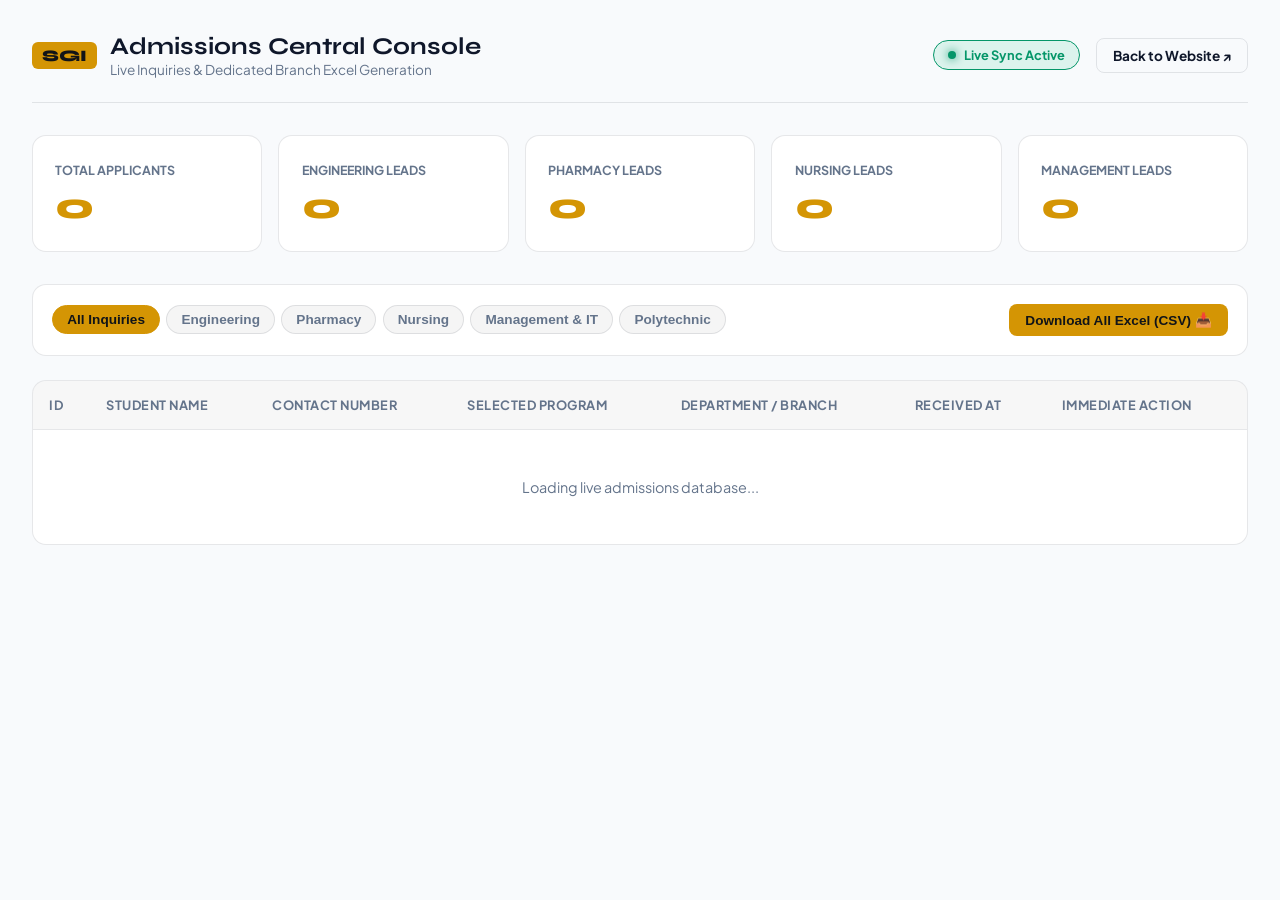
==== admin.html @ 6d279bf6 "Add files via upload" ====
<!DOCTYPE html>
<html lang="en">
<head>
  <meta charset="UTF-8">
  <meta name="viewport" content="width=device-width, initial-scale=1.0">
  <title>SGI Admin | Admissions & Branch Management CRM</title>
  <link rel="preconnect" href="https://fonts.googleapis.com">
  <link rel="preconnect" href="https://fonts.gstatic.com" crossorigin>
  <link href="https://fonts.googleapis.com/css2?family=Plus+Jakarta+Sans:wght@400;500;600;700;800&family=Syne:wght@700;800;900&display=swap" rel="stylesheet">
  <style>
    :root {
      --bg: #0a0c10;
      --card-bg: rgba(22, 27, 34, 0.85);
      --border: rgba(255, 255, 255, 0.1);
      --accent: #e5a910;
      --text: #f0f6fc;
      --text-muted: #8b949e;
      --green: #10b981;
    }
    @media (prefers-color-scheme: light) {
      :root {
        --bg: #f8fafc;
        --card-bg: rgba(255, 255, 255, 0.95);
        --border: rgba(15, 23, 42, 0.1);
        --accent: #d49504;
        --text: #0f172a;
        --text-muted: #64748b;
        --green: #059669;
      }
    }
    * { box-sizing: border-box; margin: 0; padding: 0; }
    body { background: var(--bg); color: var(--text); font-family: 'Plus Jakarta Sans', sans-serif; padding: 2rem; min-height: 100vh; }
    .admin-header { max-width: 1400px; margin: 0 auto 2rem; display: flex; justify-content: space-between; align-items: center; flex-wrap: wrap; gap: 1rem; border-bottom: 1px solid var(--border); padding-bottom: 1.5rem; }
    .admin-brand { display: flex; align-items: center; gap: 0.8rem; }
    .badge-sgi { background: var(--accent); color: #111418; font-weight: 800; padding: 4px 10px; border-radius: 6px; font-family: 'Syne', sans-serif; }
    .admin-title h1 { font-family: 'Syne', sans-serif; font-size: 1.5rem; }
    .admin-title p { font-size: 0.85rem; color: var(--text-muted); }
    .live-indicator { display: inline-flex; align-items: center; gap: 0.5rem; background: rgba(16, 185, 129, 0.12); border: 1px solid var(--green); color: var(--green); padding: 6px 14px; border-radius: 30px; font-size: 0.8rem; font-weight: 700; }
    .pulse { width: 8px; height: 8px; background: var(--green); border-radius: 50%; box-shadow: 0 0 10px var(--green); animation: pulseAnim 1.5s infinite; }
    @keyframes pulseAnim { 0%, 100% { opacity: 1; transform: scale(1); } 50% { opacity: 0.4; transform: scale(1.3); } }
    .stats-grid { max-width: 1400px; margin: 0 auto 2rem; display: grid; grid-template-columns: repeat(auto-fit, minmax(220px, 1fr)); gap: 1rem; }
    .stat-card { background: var(--card-bg); border: 1px solid var(--border); border-radius: 14px; padding: 1.4rem; transition: transform 0.2s ease; }
    .stat-card:hover { transform: translateY(-3px); }
    .stat-label { font-size: 0.78rem; text-transform: uppercase; font-weight: 700; color: var(--text-muted); }
    .stat-num { font-size: 2.3rem; font-family: 'Syne', sans-serif; font-weight: 900; color: var(--accent); margin-top: 0.3rem; }
    .control-panel { max-width: 1400px; margin: 0 auto 1.5rem; display: flex; justify-content: space-between; align-items: center; flex-wrap: wrap; gap: 1rem; background: var(--card-bg); border: 1px solid var(--border); padding: 1.2rem; border-radius: 14px; }
    .branch-tabs { display: flex; gap: 0.4rem; flex-wrap: wrap; }
    .tab-btn { background: rgba(125,125,125,0.08); border: 1px solid var(--border); color: var(--text-muted); padding: 6px 14px; border-radius: 20px; font-size: 0.85rem; font-weight: 600; cursor: pointer; transition: all 0.2s; }
    .tab-btn.active, .tab-btn:hover { background: var(--accent); color: #111418; border-color: var(--accent); }
    .btn-download { background: var(--accent); color: #111418; font-weight: 700; padding: 8px 16px; border-radius: 8px; text-decoration: none; font-size: 0.85rem; display: inline-flex; align-items: center; gap: 0.4rem; border: none; cursor: pointer; }
    .btn-download:hover { opacity: 0.9; }
    .table-container { max-width: 1400px; margin: 0 auto; background: var(--card-bg); border: 1px solid var(--border); border-radius: 14px; overflow-x: auto; }
    table { width: 100%; border-collapse: collapse; text-align: left; }
    th { padding: 1rem; background: rgba(125,125,125,0.06); font-size: 0.8rem; text-transform: uppercase; letter-spacing: 0.5px; color: var(--text-muted); border-bottom: 1px solid var(--border); }
    td { padding: 1rem; border-bottom: 1px solid var(--border); font-size: 0.9rem; }
    tr:last-child td { border-bottom: none; }
    tr:hover { background: rgba(125,125,125,0.03); }
    .branch-pill { display: inline-block; padding: 4px 10px; border-radius: 20px; font-size: 0.75rem; font-weight: 700; background: rgba(229,169,16,0.12); color: var(--accent); border: 1px solid var(--accent); }
    .action-links { display: flex; gap: 0.5rem; }
    .btn-act { padding: 5px 10px; border-radius: 6px; font-size: 0.75rem; font-weight: 700; text-decoration: none; display: inline-flex; align-items: center; gap: 3px; }
    .btn-wa { background: #25d366; color: #fff; }
    .btn-call { background: rgba(125,125,125,0.1); border: 1px solid var(--border); color: var(--text); }
    .empty-state { text-align: center; padding: 3rem; color: var(--text-muted); }
  </style>
</head>
<body>
  <header class="admin-header">
    <div class="admin-brand">
      <span class="badge-sgi">SGI</span>
      <div class="admin-title">
        <h1>Admissions Central Console</h1>
        <p>Live Inquiries & Dedicated Branch Excel Generation</p>
      </div>
    </div>
    <div style="display:flex; align-items:center; gap:1rem;">
      <div class="live-indicator">
        <span class="pulse"></span>
        <span>Live Sync Active</span>
      </div>
      <a href="/" class="btn-download" style="background:transparent; border:1px solid var(--border); color:var(--text);">
        Back to Website ↗
      </a>
    </div>
  </header>

  <section class="stats-grid">
    <div class="stat-card">
      <span class="stat-label">Total Applicants</span>
      <div class="stat-num" id="statTotal">0</div>
    </div>
    <div class="stat-card">
      <span class="stat-label">Engineering Leads</span>
      <div class="stat-num" id="statEngg">0</div>
    </div>
    <div class="stat-card">
      <span class="stat-label">Pharmacy Leads</span>
      <div class="stat-num" id="statPharma">0</div>
    </div>
    <div class="stat-card">
      <span class="stat-label">Nursing Leads</span>
      <div class="stat-num" id="statNursing">0</div>
    </div>
    <div class="stat-card">
      <span class="stat-label">Management Leads</span>
      <div class="stat-num" id="statMgmt">0</div>
    </div>
  </section>

  <section class="control-panel">
    <div class="branch-tabs">
      <button class="tab-btn active" onclick="setBranchFilter('all', this)">All Inquiries</button>
      <button class="tab-btn" onclick="setBranchFilter('Engineering', this)">Engineering</button>
      <button class="tab-btn" onclick="setBranchFilter('Pharmacy', this)">Pharmacy</button>
      <button class="tab-btn" onclick="setBranchFilter('Nursing', this)">Nursing</button>
      <button class="tab-btn" onclick="setBranchFilter('Management', this)">Management & IT</button>
      <button class="tab-btn" onclick="setBranchFilter('Polytechnic', this)">Polytechnic</button>
    </div>
    <div style="display:flex; align-items:center; gap:0.6rem;">
      <button class="btn-download" id="exportBtn" onclick="downloadBranchExcel()">
        Download All Excel (CSV) 📥
      </button>
    </div>
  </section>

  <main class="table-container">
    <table>
      <thead>
        <tr>
          <th>ID</th>
          <th>Student Name</th>
          <th>Contact Number</th>
          <th>Selected Program</th>
          <th>Department / Branch</th>
          <th>Received At</th>
          <th>Immediate Action</th>
        </tr>
      </thead>
      <tbody id="leadsTableBody">
        <tr><td colspan="7" class="empty-state">Loading live admissions database...</td></tr>
      </tbody>
    </table>
  </main>

  <script>
    let activeBranch = 'all';

    function setBranchFilter(branch, btnElem) {
      activeBranch = branch;
      document.querySelectorAll('.tab-btn').forEach(b => b.classList.remove('active'));
      if (btnElem) btnElem.classList.add('active');
      document.getElementById('exportBtn').textContent = `Download ${branch === 'all' ? 'All' : branch} Excel 📥`;
      loadLeads();
    }

    function downloadBranchExcel() {
      window.location.href = `/api/export-leads?branch=${encodeURIComponent(activeBranch)}`;
    }

    async function loadLeads() {
      try {
        const url = activeBranch === 'all' ? '/api/leads' : `/api/leads?branch=${encodeURIComponent(activeBranch)}`;
        const res = await fetch(url);
        const data = await res.json();
        const tbody = document.getElementById('leadsTableBody');

        if (!data.leads || data.leads.length === 0) {
          tbody.innerHTML = `<tr><td colspan="7" class="empty-state">No inquiries recorded for ${activeBranch === 'all' ? 'any branch' : activeBranch} yet.</td></tr>`;
          return;
        }

        tbody.innerHTML = data.leads.map(lead => {
          const cleanPhone = lead.phone.replace(/[^0-9]/g, '');
          const waPhone = cleanPhone.length === 10 ? `91${cleanPhone}` : cleanPhone;
          const waMsg = encodeURIComponent(`Hello ${lead.name}, thank you for inquiring about admission in ${lead.program} at Sukhjinder Group of Institutes (SGI), Gurdaspur.`);
          return `
            <tr>
              <td>#${lead.id}</td>
              <td style="font-weight:700;">${lead.name}</td>
              <td>${lead.phone}</td>
              <td>${lead.program}</td>
              <td><span class="branch-pill">${lead.branch}</span></td>
              <td style="color:var(--text-muted); font-size:0.82rem;">${lead.timestamp}</td>
              <td>
                <div class="action-links">
                  <a href="https://wa.me/${waPhone}?text=${waMsg}" target="_blank" class="btn-act btn-wa">WhatsApp 💬</a>
                  <a href="tel:${cleanPhone}" class="btn-act btn-call">Call 📞</a>
                </div>
              </td>
            </tr>
          `;
        }).join('');
      } catch (err) {
        console.error("Sync error:", err);
      }
    }

    async function loadStats() {
      try {
        const res = await fetch('/api/admin/stats');
        const data = await res.json();
        document.getElementById('statTotal').textContent = data.total;
        document.getElementById('statEngg').textContent = data.engineering;
        document.getElementById('statPharma').textContent = data.pharmacy;
        document.getElementById('statNursing').textContent = data.nursing;
        document.getElementById('statMgmt').textContent = data.management;
      } catch (err) {
        console.error("Stats error:", err);
      }
    }

    loadStats();
    loadLeads();
    setInterval(() => { loadStats(); loadLeads(); }, 4000);
  </script>
</body>
</html>
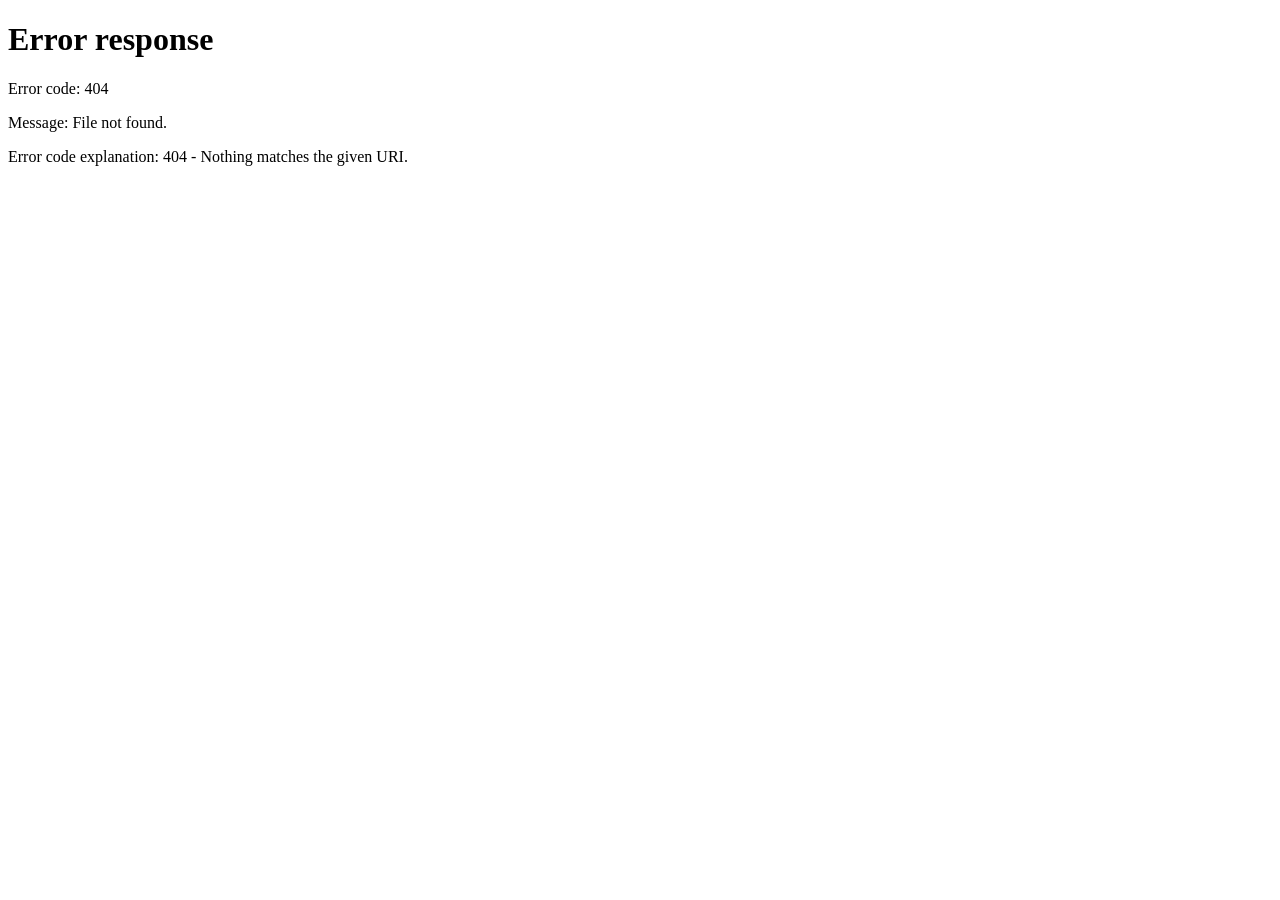
==== commit 26e85d4b: "Add files via upload" ====
--- a/admin.html
+++ b/admin.html
@@ -3,150 +3,1554 @@
 <head>
   <meta charset="UTF-8">
   <meta name="viewport" content="width=device-width, initial-scale=1.0">
-  <title>SGI Admin | Admissions & Branch Management CRM</title>
+  <title>SGI Admissions CRM | Multi-User Staff &amp; Content Console</title>
   <link rel="preconnect" href="https://fonts.googleapis.com">
   <link rel="preconnect" href="https://fonts.gstatic.com" crossorigin>
   <link href="https://fonts.googleapis.com/css2?family=Plus+Jakarta+Sans:wght@400;500;600;700;800&family=Syne:wght@700;800;900&display=swap" rel="stylesheet">
+
   <style>
     :root {
-      --bg: #0a0c10;
-      --card-bg: rgba(22, 27, 34, 0.85);
-      --border: rgba(255, 255, 255, 0.1);
-      --accent: #e5a910;
-      --text: #f0f6fc;
-      --text-muted: #8b949e;
+      --bg: #0B2545;
+      --card-bg: rgba(19, 49, 92, 0.88);
+      --border: rgba(255, 255, 255, 0.14);
+      --accent: #F4B400;
+      --accent-bright: #FFC107;
+      --text: #FFFFFF;
+      --text-muted: #CBD5E1;
       --green: #10b981;
-    }
-    @media (prefers-color-scheme: light) {
-      :root {
-        --bg: #f8fafc;
-        --card-bg: rgba(255, 255, 255, 0.95);
-        --border: rgba(15, 23, 42, 0.1);
-        --accent: #d49504;
-        --text: #0f172a;
-        --text-muted: #64748b;
-        --green: #059669;
-      }
+      --logout-red: #ff4d4f;
+      --blue: #38bdf8;
     }
     * { box-sizing: border-box; margin: 0; padding: 0; }
-    body { background: var(--bg); color: var(--text); font-family: 'Plus Jakarta Sans', sans-serif; padding: 2rem; min-height: 100vh; }
-    .admin-header { max-width: 1400px; margin: 0 auto 2rem; display: flex; justify-content: space-between; align-items: center; flex-wrap: wrap; gap: 1rem; border-bottom: 1px solid var(--border); padding-bottom: 1.5rem; }
+    body {
+      background: radial-gradient(circle at top right, #13315C 0%, #0B2545 60%, #071930 100%);
+      background-color: var(--bg);
+      color: var(--text);
+      font-family: 'Plus Jakarta Sans', sans-serif;
+      padding: 1.8rem 2rem 3rem;
+      min-height: 100vh;
+    }
+
+    /* Header */
+    .admin-header {
+      max-width: 1440px;
+      margin: 0 auto 1.4rem;
+      display: flex;
+      justify-content: space-between;
+      align-items: center;
+      flex-wrap: wrap;
+      gap: 1.2rem;
+      border-bottom: 2px solid var(--border);
+      padding-bottom: 1.3rem;
+    }
     .admin-brand { display: flex; align-items: center; gap: 0.8rem; }
-    .badge-sgi { background: var(--accent); color: #111418; font-weight: 800; padding: 4px 10px; border-radius: 6px; font-family: 'Syne', sans-serif; }
-    .admin-title h1 { font-family: 'Syne', sans-serif; font-size: 1.5rem; }
+    .badge-sgi {
+      background: var(--accent);
+      color: #0B2545;
+      font-weight: 900;
+      padding: 6px 13px;
+      border-radius: 6px;
+      font-family: 'Syne', sans-serif;
+      font-size: 1.1rem;
+    }
+    .admin-title h1 { font-family: 'Syne', sans-serif; font-size: 1.45rem; line-height: 1.2; }
     .admin-title p { font-size: 0.85rem; color: var(--text-muted); }
-    .live-indicator { display: inline-flex; align-items: center; gap: 0.5rem; background: rgba(16, 185, 129, 0.12); border: 1px solid var(--green); color: var(--green); padding: 6px 14px; border-radius: 30px; font-size: 0.8rem; font-weight: 700; }
-    .pulse { width: 8px; height: 8px; background: var(--green); border-radius: 50%; box-shadow: 0 0 10px var(--green); animation: pulseAnim 1.5s infinite; }
+
+    .header-right-zone {
+      display: flex;
+      align-items: center;
+      gap: 1rem;
+      flex-wrap: wrap;
+    }
+    .live-indicator {
+      display: inline-flex;
+      align-items: center;
+      gap: 0.5rem;
+      background: rgba(16, 185, 129, 0.14);
+      border: 1px solid var(--green);
+      color: #34d399;
+      padding: 7px 14px;
+      border-radius: 30px;
+      font-size: 0.8rem;
+      font-weight: 700;
+    }
+    .pulse {
+      width: 8px; height: 8px;
+      background: var(--green);
+      border-radius: 50%;
+      box-shadow: 0 0 10px var(--green);
+      animation: pulseAnim 1.5s infinite;
+    }
     @keyframes pulseAnim { 0%, 100% { opacity: 1; transform: scale(1); } 50% { opacity: 0.4; transform: scale(1.3); } }
-    .stats-grid { max-width: 1400px; margin: 0 auto 2rem; display: grid; grid-template-columns: repeat(auto-fit, minmax(220px, 1fr)); gap: 1rem; }
-    .stat-card { background: var(--card-bg); border: 1px solid var(--border); border-radius: 14px; padding: 1.4rem; transition: transform 0.2s ease; }
-    .stat-card:hover { transform: translateY(-3px); }
+
+    .admin-profile-section {
+      display: flex;
+      align-items: center;
+      gap: 0.75rem;
+      background: var(--card-bg);
+      border: 1px solid var(--border);
+      padding: 6px 12px 6px 6px;
+      border-radius: 50px;
+    }
+    .profile-avatar-btn {
+      position: relative;
+      background: none;
+      border: none;
+      padding: 0;
+      cursor: pointer;
+      border-radius: 50%;
+      display: inline-flex;
+      align-items: center;
+      justify-content: center;
+      flex-shrink: 0;
+    }
+    .profile-avatar-wrap {
+      width: 42px; height: 42px;
+      border-radius: 50%;
+      background: linear-gradient(135deg, var(--accent), var(--accent-bright));
+      color: #0B2545;
+      display: flex;
+      align-items: center;
+      justify-content: center;
+      font-weight: 800;
+      font-family: 'Syne', sans-serif;
+      flex-shrink: 0;
+      overflow: hidden;
+      border: 2px solid rgba(244, 180, 0, 0.75);
+    }
+    .profile-avatar-wrap img,
+    .staff-avatar-thumb img,
+    .my-profile-avatar-lg img {
+      width: 100%;
+      height: 100%;
+      object-fit: cover;
+      display: block;
+    }
+    .avatar-cam-badge {
+      position: absolute;
+      bottom: -2px;
+      right: -2px;
+      width: 18px;
+      height: 18px;
+      border-radius: 50%;
+      background: #0B2545;
+      border: 1.5px solid var(--accent);
+      color: var(--accent-bright);
+      font-size: 0.58rem;
+      display: flex;
+      align-items: center;
+      justify-content: center;
+    }
+    .profile-info { display: flex; flex-direction: column; cursor: pointer; }
+    .profile-name { font-size: 0.86rem; font-weight: 800; color: var(--text); }
+    .profile-role-dept { font-size: 0.72rem; color: var(--accent-bright); font-weight: 700; }
+
+    .btn-profile-logout {
+      background: #dc2626 !important;
+      color: #ffffff !important;
+      font-weight: 800 !important;
+      padding: 7px 15px !important;
+      border-radius: 30px !important;
+      font-size: 0.8rem !important;
+      border: 1px solid #b91c1c !important;
+      cursor: pointer !important;
+      display: inline-flex !important;
+      align-items: center !important;
+      gap: 0.3rem !important;
+      white-space: nowrap;
+    }
+    .btn-profile-logout:hover { background: #b91c1c !important; }
+
+    /* Workspace Navigation Switcher */
+    .workspace-nav {
+      max-width: 1440px;
+      margin: 0 auto 1.8rem;
+      display: flex;
+      justify-content: space-between;
+      align-items: center;
+      flex-wrap: wrap;
+      gap: 1rem;
+    }
+    .workspace-tabs {
+      display: flex;
+      gap: 0.6rem;
+      flex-wrap: wrap;
+    }
+    .ws-tab {
+      background: var(--card-bg);
+      border: 1px solid var(--border);
+      color: var(--text-muted);
+      padding: 0.75rem 1.3rem;
+      border-radius: 12px;
+      font-family: inherit;
+      font-size: 0.9rem;
+      font-weight: 700;
+      cursor: pointer;
+      display: inline-flex;
+      align-items: center;
+      gap: 0.45rem;
+      transition: all 0.2s ease;
+    }
+    .ws-tab:hover {
+      color: #FFFFFF;
+      border-color: var(--accent);
+    }
+    .ws-tab.active {
+      background: linear-gradient(135deg, var(--accent), var(--accent-bright));
+      color: #0B2545;
+      border-color: var(--accent);
+      font-weight: 800;
+      box-shadow: 0 4px 16px rgba(244, 180, 0, 0.28);
+    }
+
+    .workspace-panel { display: none; }
+    .workspace-panel.active { display: block; animation: fadeSlide 0.25s ease; }
+    @keyframes fadeSlide { from { opacity: 0; transform: translateY(6px); } to { opacity: 1; transform: translateY(0); } }
+
+    /* Stats Grid */
+    .stats-grid {
+      max-width: 1440px;
+      margin: 0 auto 2rem;
+      display: grid;
+      grid-template-columns: repeat(auto-fit, minmax(220px, 1fr));
+      gap: 1rem;
+    }
+    .stat-card {
+      background: var(--card-bg);
+      border: 1px solid var(--border);
+      border-radius: 14px;
+      padding: 1.4rem;
+      transition: transform 0.2s, border-color 0.2s;
+    }
+    .stat-card:hover { transform: translateY(-3px); border-color: var(--accent); }
     .stat-label { font-size: 0.78rem; text-transform: uppercase; font-weight: 700; color: var(--text-muted); }
-    .stat-num { font-size: 2.3rem; font-family: 'Syne', sans-serif; font-weight: 900; color: var(--accent); margin-top: 0.3rem; }
-    .control-panel { max-width: 1400px; margin: 0 auto 1.5rem; display: flex; justify-content: space-between; align-items: center; flex-wrap: wrap; gap: 1rem; background: var(--card-bg); border: 1px solid var(--border); padding: 1.2rem; border-radius: 14px; }
+    .stat-num { font-size: 2.3rem; font-family: 'Syne', sans-serif; font-weight: 900; color: var(--accent-bright); margin-top: 0.3rem; }
+
+    /* Control Panel */
+    .control-panel {
+      max-width: 1440px;
+      margin: 0 auto 1.5rem;
+      display: flex;
+      justify-content: space-between;
+      align-items: center;
+      flex-wrap: wrap;
+      gap: 1rem;
+      background: var(--card-bg);
+      border: 1px solid var(--border);
+      padding: 1.2rem;
+      border-radius: 14px;
+    }
     .branch-tabs { display: flex; gap: 0.4rem; flex-wrap: wrap; }
-    .tab-btn { background: rgba(125,125,125,0.08); border: 1px solid var(--border); color: var(--text-muted); padding: 6px 14px; border-radius: 20px; font-size: 0.85rem; font-weight: 600; cursor: pointer; transition: all 0.2s; }
-    .tab-btn.active, .tab-btn:hover { background: var(--accent); color: #111418; border-color: var(--accent); }
-    .btn-download { background: var(--accent); color: #111418; font-weight: 700; padding: 8px 16px; border-radius: 8px; text-decoration: none; font-size: 0.85rem; display: inline-flex; align-items: center; gap: 0.4rem; border: none; cursor: pointer; }
-    .btn-download:hover { opacity: 0.9; }
-    .table-container { max-width: 1400px; margin: 0 auto; background: var(--card-bg); border: 1px solid var(--border); border-radius: 14px; overflow-x: auto; }
+    .tab-btn {
+      background: rgba(11, 37, 69, 0.7);
+      border: 1px solid var(--border);
+      color: var(--text-muted);
+      padding: 6px 14px;
+      border-radius: 20px;
+      font-size: 0.85rem;
+      font-weight: 600;
+      cursor: pointer;
+      transition: all 0.2s;
+    }
+    .tab-btn.active, .tab-btn:hover { background: var(--accent); color: #0B2545; border-color: var(--accent); font-weight: 800; }
+
+    .action-group-right { display: flex; align-items: center; gap: 0.8rem; flex-wrap: wrap; }
+    .btn-action {
+      font-weight: 700;
+      padding: 9px 16px;
+      border-radius: 8px;
+      font-size: 0.85rem;
+      display: inline-flex;
+      align-items: center;
+      gap: 0.4rem;
+      border: none;
+      cursor: pointer;
+      text-decoration: none;
+      font-family: inherit;
+    }
+    .btn-action:disabled {
+      opacity: 0.65;
+      cursor: not-allowed;
+    }
+    .btn-accent { background: linear-gradient(135deg, var(--accent), var(--accent-bright)); color: #0B2545; font-weight: 800; }
+    .btn-manage-staff { background: rgba(56, 189, 248, 0.16); border: 1px solid var(--blue); color: var(--blue); }
+    .btn-outline { background: rgba(255, 255, 255, 0.06); border: 1px solid var(--border); color: var(--text); }
+    .btn-outline:hover { border-color: var(--accent); }
+    .btn-danger-sm { background: rgba(255, 77, 79, 0.14); border: 1px solid rgba(255, 77, 79, 0.4); color: #ff7875; }
+    .btn-danger-sm:hover { background: rgba(255, 77, 79, 0.26); }
+    .btn-success-sm { background: rgba(16, 185, 129, 0.16); border: 1px solid rgba(16, 185, 129, 0.45); color: #34d399; }
+    .btn-success-sm:hover { background: rgba(16, 185, 129, 0.28); }
+    .btn-warn-sm { background: rgba(244, 180, 0, 0.14); border: 1px solid rgba(244, 180, 0, 0.45); color: #ffc107; }
+    .btn-warn-sm:hover { background: rgba(244, 180, 0, 0.26); }
+    .btn-photo-sm { background: rgba(56, 189, 248, 0.16); border: 1px solid rgba(56, 189, 248, 0.45); color: #38bdf8; }
+    .btn-photo-sm:hover { background: rgba(56, 189, 248, 0.28); }
+
+    /* Table */
+    .table-container {
+      max-width: 1440px;
+      margin: 0 auto;
+      background: var(--card-bg);
+      border: 1px solid var(--border);
+      border-radius: 14px;
+      overflow-x: auto;
+    }
     table { width: 100%; border-collapse: collapse; text-align: left; }
-    th { padding: 1rem; background: rgba(125,125,125,0.06); font-size: 0.8rem; text-transform: uppercase; letter-spacing: 0.5px; color: var(--text-muted); border-bottom: 1px solid var(--border); }
-    td { padding: 1rem; border-bottom: 1px solid var(--border); font-size: 0.9rem; }
+    th {
+      padding: 1rem;
+      background: rgba(11, 37, 69, 0.85);
+      font-size: 0.78rem;
+      text-transform: uppercase;
+      letter-spacing: 0.5px;
+      color: var(--accent-bright);
+      border-bottom: 1px solid var(--border);
+    }
+    td { padding: 0.95rem 1rem; border-bottom: 1px solid var(--border); font-size: 0.88rem; vertical-align: middle; }
     tr:last-child td { border-bottom: none; }
-    tr:hover { background: rgba(125,125,125,0.03); }
-    .branch-pill { display: inline-block; padding: 4px 10px; border-radius: 20px; font-size: 0.75rem; font-weight: 700; background: rgba(229,169,16,0.12); color: var(--accent); border: 1px solid var(--accent); }
-    .action-links { display: flex; gap: 0.5rem; }
-    .btn-act { padding: 5px 10px; border-radius: 6px; font-size: 0.75rem; font-weight: 700; text-decoration: none; display: inline-flex; align-items: center; gap: 3px; }
+    tr:hover { background: rgba(255, 255, 255, 0.04); }
+
+    .branch-pill {
+      display: inline-block;
+      padding: 3px 9px;
+      border-radius: 20px;
+      font-size: 0.72rem;
+      font-weight: 700;
+      background: rgba(244, 180, 0, 0.14);
+      color: var(--accent-bright);
+      border: 1px solid var(--accent);
+    }
+    .pdf-link-pill {
+      display: inline-flex;
+      align-items: center;
+      gap: 0.35rem;
+      padding: 4px 10px;
+      border-radius: 6px;
+      font-size: 0.75rem;
+      font-weight: 700;
+      background: rgba(56, 189, 248, 0.14);
+      color: var(--blue);
+      border: 1px solid rgba(56, 189, 248, 0.38);
+      text-decoration: none;
+      margin-top: 0.35rem;
+    }
+    .pdf-link-pill:hover { background: rgba(56, 189, 248, 0.25); }
+    .status-pill-active {
+      display: inline-block;
+      padding: 3px 10px;
+      border-radius: 20px;
+      font-size: 0.72rem;
+      font-weight: 800;
+      background: rgba(16, 185, 129, 0.16);
+      color: #34d399;
+      border: 1px solid rgba(16, 185, 129, 0.4);
+    }
+    .status-pill-archived {
+      display: inline-block;
+      padding: 3px 10px;
+      border-radius: 20px;
+      font-size: 0.72rem;
+      font-weight: 800;
+      background: rgba(148, 163, 184, 0.16);
+      color: #cbd5e1;
+      border: 1px solid rgba(148, 163, 184, 0.4);
+    }
+
+    .status-select {
+      background: rgba(11, 37, 69, 0.85);
+      border: 1px solid var(--border);
+      color: var(--text);
+      font-weight: 700;
+      font-size: 0.8rem;
+      padding: 5px 8px;
+      border-radius: 6px;
+      outline: none;
+      cursor: pointer;
+    }
+    .status-select option { background: #0B2545; color: #fff; }
+
+    .btn-act {
+      padding: 5px 10px;
+      border-radius: 6px;
+      font-size: 0.75rem;
+      font-weight: 700;
+      text-decoration: none;
+      display: inline-flex;
+      align-items: center;
+      gap: 3px;
+      border: none;
+      cursor: pointer;
+      font-family: inherit;
+    }
     .btn-wa { background: #25d366; color: #fff; }
-    .btn-call { background: rgba(125,125,125,0.1); border: 1px solid var(--border); color: var(--text); }
+    .btn-call { background: rgba(255, 255, 255, 0.1); border: 1px solid var(--border); color: var(--text); }
     .empty-state { text-align: center; padding: 3rem; color: var(--text-muted); }
+
+    /* Dynamic Site Content Cards */
+    .cms-grid {
+      max-width: 1440px;
+      margin: 0 auto;
+      display: grid;
+      grid-template-columns: repeat(auto-fit, minmax(420px, 1fr));
+      gap: 1.5rem;
+    }
+    .cms-card {
+      background: var(--card-bg);
+      border: 1px solid var(--border);
+      border-radius: 16px;
+      padding: 1.8rem;
+    }
+    .cms-card h3 {
+      font-family: 'Syne', sans-serif;
+      font-size: 1.25rem;
+      color: var(--accent-bright);
+      margin-bottom: 0.3rem;
+    }
+    .cms-card .cms-sub {
+      font-size: 0.82rem;
+      color: var(--text-muted);
+      margin-bottom: 1.2rem;
+    }
+    .cms-stat-row {
+      background: rgba(11, 37, 69, 0.55);
+      border: 1px solid var(--border);
+      border-radius: 10px;
+      padding: 0.9rem;
+      margin-bottom: 0.85rem;
+    }
+    .cms-stat-row-title {
+      font-size: 0.75rem;
+      font-weight: 800;
+      color: var(--accent);
+      text-transform: uppercase;
+      margin-bottom: 0.55rem;
+      letter-spacing: 0.5px;
+    }
+
+    /* Modals */
+    .modal-backdrop {
+      position: fixed;
+      top: 0; left: 0; width: 100vw; height: 100vh;
+      background: rgba(7, 25, 48, 0.8);
+      backdrop-filter: blur(10px);
+      display: none;
+      align-items: center;
+      justify-content: center;
+      z-index: 3000;
+      padding: 1rem;
+    }
+    .modal-backdrop.open { display: flex; }
+    .modal-backdrop.cropper-layer { z-index: 4500; background: rgba(4, 15, 32, 0.9); }
+    .modal-card {
+      background: #13315C;
+      border: 1px solid rgba(244, 180, 0, 0.4);
+      padding: 2.2rem;
+      border-radius: 16px;
+      width: 100%;
+      max-width: 720px;
+      max-height: 92vh;
+      overflow-y: auto;
+      position: relative;
+      box-shadow: 0 20px 50px rgba(0,0,0,0.6);
+    }
+    .modal-close {
+      position: absolute;
+      top: 1rem; right: 1.2rem;
+      background: none; border: none;
+      font-size: 1.6rem; color: var(--text-muted);
+      cursor: pointer;
+    }
+    .form-grid { display: grid; grid-template-columns: 1fr 1fr; gap: 1rem; margin-top: 1rem; }
+    .form-grid-3 { display: grid; grid-template-columns: 1fr 1fr 1fr; gap: 0.75rem; }
+    .form-group { display: flex; flex-direction: column; gap: 0.35rem; margin-bottom: 0.4rem; }
+    .form-group label { font-size: 0.78rem; font-weight: 700; color: var(--text-muted); }
+    .form-group input, .form-group select, .form-group textarea {
+      background: rgba(11, 37, 69, 0.8);
+      border: 1px solid var(--border);
+      color: var(--text);
+      padding: 0.72rem 0.9rem;
+      border-radius: 8px;
+      font-size: 0.88rem;
+      font-family: inherit;
+      outline: none;
+      width: 100%;
+    }
+    .form-group input:focus, .form-group select:focus, .form-group textarea:focus { border-color: var(--accent); }
+    .form-group select option { background: #0B2545; color: #FFFFFF; }
+    .full-span { grid-column: span 2; }
+
+    .pdf-dropzone {
+      background: rgba(11, 37, 69, 0.65);
+      border: 1.5px dashed rgba(244, 180, 0, 0.55);
+      border-radius: 10px;
+      padding: 1rem;
+    }
+    .pdf-dropzone input[type="file"] {
+      border: none;
+      background: transparent;
+      padding: 0.25rem 0;
+      cursor: pointer;
+    }
+    .current-pdf-info {
+      margin-top: 0.55rem;
+      font-size: 0.8rem;
+      color: var(--text-muted);
+      display: flex;
+      align-items: center;
+      gap: 0.5rem;
+      flex-wrap: wrap;
+    }
+
+    /* Staff Avatar & Photo Upload UI */
+    .staff-photo-picker-box {
+      display: flex;
+      align-items: center;
+      gap: 1rem;
+      background: rgba(11, 37, 69, 0.65);
+      border: 1.5px dashed rgba(244, 180, 0, 0.5);
+      border-radius: 12px;
+      padding: 0.85rem 1rem;
+      flex-wrap: wrap;
+    }
+    .staff-avatar-thumb {
+      width: 52px;
+      height: 52px;
+      border-radius: 50%;
+      background: linear-gradient(135deg, var(--accent), var(--accent-bright));
+      color: #0B2545;
+      display: flex;
+      align-items: center;
+      justify-content: center;
+      font-weight: 900;
+      font-family: 'Syne', sans-serif;
+      font-size: 1rem;
+      overflow: hidden;
+      flex-shrink: 0;
+      border: 2px solid rgba(244, 180, 0, 0.7);
+    }
+    .my-profile-hero {
+      display: flex;
+      align-items: center;
+      gap: 1.3rem;
+      background: rgba(11, 37, 69, 0.6);
+      border: 1px solid var(--border);
+      border-radius: 14px;
+      padding: 1.25rem;
+      margin: 1rem 0;
+      flex-wrap: wrap;
+    }
+    .my-profile-avatar-lg {
+      width: 88px;
+      height: 88px;
+      border-radius: 50%;
+      background: linear-gradient(135deg, var(--accent), var(--accent-bright));
+      color: #0B2545;
+      display: flex;
+      align-items: center;
+      justify-content: center;
+      font-family: 'Syne', sans-serif;
+      font-weight: 900;
+      font-size: 1.8rem;
+      overflow: hidden;
+      border: 3px solid var(--accent);
+      flex-shrink: 0;
+    }
+
+    /* Interactive Image Cropper UI */
+    .cropper-layout {
+      display: grid;
+      grid-template-columns: 320px 1fr;
+      gap: 1.5rem;
+      align-items: start;
+      margin-top: 1.2rem;
+    }
+    .cropper-stage-wrap {
+      display: flex;
+      flex-direction: column;
+      align-items: center;
+      gap: 0.6rem;
+    }
+    .cropper-viewport {
+      width: min(300px, 100%);
+      aspect-ratio: 1 / 1;
+      height: auto;
+      position: relative;
+      overflow: hidden;
+      border-radius: 14px;
+      border: 2px solid var(--accent);
+      background: #071930;
+      cursor: grab;
+      touch-action: none;
+      user-select: none;
+    }
+    .cropper-viewport:active { cursor: grabbing; }
+    .cropper-viewport canvas {
+      display: block;
+      width: 100%;
+      height: 100%;
+    }
+    .cropper-circle-guide {
+      position: absolute;
+      inset: 12px;
+      border-radius: 50%;
+      border: 2px dashed rgba(255, 193, 7, 0.9);
+      box-shadow: 0 0 0 9999px rgba(7, 25, 48, 0.52);
+      pointer-events: none;
+    }
+    .cropper-controls {
+      display: flex;
+      flex-direction: column;
+      gap: 1rem;
+    }
+    .cropper-preview-box {
+      display: flex;
+      align-items: center;
+      gap: 1rem;
+      background: rgba(11, 37, 69, 0.65);
+      border: 1px solid var(--border);
+      border-radius: 12px;
+      padding: 0.9rem;
+    }
+    .cropper-preview-circle {
+      width: 72px;
+      height: 72px;
+      border-radius: 50%;
+      border: 2px solid var(--accent);
+      overflow: hidden;
+      background: #071930;
+      flex-shrink: 0;
+    }
+    .cropper-preview-square {
+      width: 72px;
+      height: 72px;
+      border-radius: 12px;
+      border: 2px solid rgba(255, 255, 255, 0.25);
+      overflow: hidden;
+      background: #071930;
+      flex-shrink: 0;
+    }
+    .cropper-slider-row {
+      display: flex;
+      align-items: center;
+      gap: 0.6rem;
+    }
+    .cropper-slider-row input[type="range"] {
+      flex: 1;
+      accent-color: var(--accent);
+      cursor: pointer;
+    }
+
+    /* Toast Notification */
+    .admin-toast {
+      position: fixed;
+      bottom: 24px;
+      right: 24px;
+      background: #0B2545;
+      border: 1px solid var(--green);
+      color: #FFFFFF;
+      padding: 0.9rem 1.35rem;
+      border-radius: 12px;
+      font-size: 0.88rem;
+      font-weight: 700;
+      box-shadow: 0 14px 35px rgba(0, 0, 0, 0.5);
+      z-index: 6000;
+      display: none;
+      align-items: center;
+      gap: 0.55rem;
+    }
+    .admin-toast.show { display: flex; animation: fadeSlide 0.2s ease; }
+    .admin-toast.error { border-color: var(--logout-red); }
+
+    @media (max-width: 768px) {
+      body { padding: 1rem; }
+      .modal-card { padding: 1.4rem 1.15rem; }
+      .cms-grid { grid-template-columns: 1fr; }
+      .form-grid, .form-grid-3 { grid-template-columns: 1fr; }
+      .full-span { grid-column: span 1; }
+      .cropper-layout { grid-template-columns: 1fr; }
+    }
   </style>
 </head>
 <body>
+
   <header class="admin-header">
     <div class="admin-brand">
       <span class="badge-sgi">SGI</span>
       <div class="admin-title">
-        <h1>Admissions Central Console</h1>
-        <p>Live Inquiries & Dedicated Branch Excel Generation</p>
+        <h1>Admissions CRM &amp; Dynamic Content Console</h1>
+        <p>Role-Based Branch Silos • Notices, Degree Programs &amp; Live Website CMS</p>
       </div>
     </div>
-    <div style="display:flex; align-items:center; gap:1rem;">
+
+    <div class="header-right-zone">
       <div class="live-indicator">
         <span class="pulse"></span>
-        <span>Live Sync Active</span>
+        <span>Auto-Sync Active</span>
       </div>
-      <a href="/" class="btn-download" style="background:transparent; border:1px solid var(--border); color:var(--text);">
-        Back to Website ↗
+
+      <a href="/" target="_blank" class="btn-action btn-outline">
+        View Public Site ↗
       </a>
+
+      <div class="admin-profile-section">
+        <button type="button" class="profile-avatar-btn" onclick="openMyProfileModal()" title="Edit your profile photo">
+          <div class="profile-avatar-wrap" id="userAvatar">DA</div>
+          <span class="avatar-cam-badge" aria-hidden="true">📷</span>
+        </button>
+        <div class="profile-info" onclick="openMyProfileModal()" title="Manage profile photo">
+          <span class="profile-name" id="userNameDisplay">Director of Admissions</span>
+          <span class="profile-role-dept" id="userRoleDeptDisplay">SUPER_ADMIN • All</span>
+        </div>
+        <button onclick="handleLogout()" class="btn-profile-logout" title="Sign out immediately">
+          🚪 Logout
+        </button>
+      </div>
     </div>
   </header>
 
-  <section class="stats-grid">
-    <div class="stat-card">
-      <span class="stat-label">Total Applicants</span>
-      <div class="stat-num" id="statTotal">0</div>
-    </div>
-    <div class="stat-card">
-      <span class="stat-label">Engineering Leads</span>
-      <div class="stat-num" id="statEngg">0</div>
-    </div>
-    <div class="stat-card">
-      <span class="stat-label">Pharmacy Leads</span>
-      <div class="stat-num" id="statPharma">0</div>
-    </div>
-    <div class="stat-card">
-      <span class="stat-label">Nursing Leads</span>
-      <div class="stat-num" id="statNursing">0</div>
-    </div>
-    <div class="stat-card">
-      <span class="stat-label">Management Leads</span>
-      <div class="stat-num" id="statMgmt">0</div>
-    </div>
-  </section>
-
-  <section class="control-panel">
-    <div class="branch-tabs">
-      <button class="tab-btn active" onclick="setBranchFilter('all', this)">All Inquiries</button>
-      <button class="tab-btn" onclick="setBranchFilter('Engineering', this)">Engineering</button>
-      <button class="tab-btn" onclick="setBranchFilter('Pharmacy', this)">Pharmacy</button>
-      <button class="tab-btn" onclick="setBranchFilter('Nursing', this)">Nursing</button>
-      <button class="tab-btn" onclick="setBranchFilter('Management', this)">Management & IT</button>
-      <button class="tab-btn" onclick="setBranchFilter('Polytechnic', this)">Polytechnic</button>
-    </div>
-    <div style="display:flex; align-items:center; gap:0.6rem;">
-      <button class="btn-download" id="exportBtn" onclick="downloadBranchExcel()">
-        Download All Excel (CSV) 📥
+  <!-- Workspace Switcher -->
+  <nav class="workspace-nav">
+    <div class="workspace-tabs">
+      <button class="ws-tab active" data-workspace="crm" onclick="switchWorkspace('crm', this)">
+        📋 Admissions CRM
+      </button>
+      <button class="ws-tab" data-workspace="notices" onclick="switchWorkspace('notices', this)">
+        📢 Notices &amp; Circulars
+      </button>
+      <button class="ws-tab" id="tabPrograms" data-workspace="programs" onclick="switchWorkspace('programs', this)" style="display:none;">
+        🎓 Degree Programs
+      </button>
+      <button class="ws-tab" id="tabContent" data-workspace="content" onclick="switchWorkspace('content', this)" style="display:none;">
+        ⚙️ Site Content &amp; Highlights
       </button>
     </div>
-  </section>
-
-  <main class="table-container">
-    <table>
-      <thead>
-        <tr>
-          <th>ID</th>
-          <th>Student Name</th>
-          <th>Contact Number</th>
-          <th>Selected Program</th>
-          <th>Department / Branch</th>
-          <th>Received At</th>
-          <th>Immediate Action</th>
-        </tr>
-      </thead>
-      <tbody id="leadsTableBody">
-        <tr><td colspan="7" class="empty-state">Loading live admissions database...</td></tr>
-      </tbody>
-    </table>
-  </main>
+
+    <div class="action-group-right">
+      <button class="btn-action btn-outline" onclick="openMyProfileModal()">
+        🖼️ My Profile Photo
+      </button>
+      <button class="btn-action btn-manage-staff" id="btnManageStaff" style="display:none;" onclick="openStaffModal()">
+        👥 Manage Staff Accounts
+      </button>
+    </div>
+  </nav>
+
+  <!-- ==================== 1. ADMISSIONS CRM PANEL ==================== -->
+  <div class="workspace-panel active" id="panel-crm">
+    <section class="stats-grid">
+      <div class="stat-card">
+        <span class="stat-label">Total Applicants</span>
+        <div class="stat-num" id="statTotal">0</div>
+      </div>
+      <div class="stat-card">
+        <span class="stat-label">Engineering Leads</span>
+        <div class="stat-num" id="statEngg">0</div>
+      </div>
+      <div class="stat-card">
+        <span class="stat-label">Pharmacy Leads</span>
+        <div class="stat-num" id="statPharma">0</div>
+      </div>
+      <div class="stat-card">
+        <span class="stat-label">Nursing Leads</span>
+        <div class="stat-num" id="statNursing">0</div>
+      </div>
+      <div class="stat-card">
+        <span class="stat-label">Management Leads</span>
+        <div class="stat-num" id="statMgmt">0</div>
+      </div>
+    </section>
+
+    <section class="control-panel">
+      <div class="branch-tabs" id="branchTabsContainer">
+        <button class="tab-btn active" onclick="setBranchFilter('all', this)">All Inquiries</button>
+        <button class="tab-btn" onclick="setBranchFilter('Engineering', this)">Engineering</button>
+        <button class="tab-btn" onclick="setBranchFilter('Pharmacy', this)">Pharmacy</button>
+        <button class="tab-btn" onclick="setBranchFilter('Nursing', this)">Nursing</button>
+        <button class="tab-btn" onclick="setBranchFilter('Management', this)">Management &amp; IT</button>
+        <button class="tab-btn" onclick="setBranchFilter('Polytechnic', this)">Polytechnic</button>
+      </div>
+
+      <div class="action-group-right">
+        <button class="btn-action btn-accent" id="exportBtn" onclick="downloadBranchExcel()">
+          Download Excel (CSV) 📥
+        </button>
+      </div>
+    </section>
+
+    <main class="table-container">
+      <table>
+        <thead>
+          <tr>
+            <th>ID</th>
+            <th>Student Name</th>
+            <th>Phone &amp; Email</th>
+            <th>City</th>
+            <th>Program &amp; Desk</th>
+            <th>Department</th>
+            <th>Lead Status</th>
+            <th>Assigned By</th>
+            <th>Immediate Action</th>
+          </tr>
+        </thead>
+        <tbody id="leadsTableBody">
+          <tr><td colspan="9" class="empty-state">Connecting to institutional admissions database...</td></tr>
+        </tbody>
+      </table>
+    </main>
+  </div>
+
+  <!-- ==================== 2. NOTICES & CIRCULARS PANEL ==================== -->
+  <div class="workspace-panel" id="panel-notices">
+    <section class="control-panel">
+      <div class="branch-tabs" id="noticeCategoryTabs">
+        <button class="tab-btn active" onclick="setNoticeFilter('all', this)">All Circulars</button>
+        <button class="tab-btn" onclick="setNoticeFilter('ikgptu', this)">IKGPTU</button>
+        <button class="tab-btn" onclick="setNoticeFilter('pharma', this)">Pharmacy (PCI)</button>
+        <button class="tab-btn" onclick="setNoticeFilter('nursing', this)">Nursing (INC)</button>
+        <button class="tab-btn" onclick="setNoticeFilter('scholarship', this)">Scholarships &amp; Admin</button>
+        <button class="tab-btn" onclick="setNoticeFilter('career', this)">Placements</button>
+      </div>
+
+      <div class="action-group-right">
+        <button class="btn-action btn-accent" onclick="openNoticeEditor()">
+          + Publish New Notice
+        </button>
+      </div>
+    </section>
+
+    <main class="table-container">
+      <table>
+        <thead>
+          <tr>
+            <th>Ref No &amp; Date</th>
+            <th>Circular Headline &amp; Attached PDF</th>
+            <th>Category / Badge</th>
+            <th>Issuing Authority</th>
+            <th>Visibility</th>
+            <th>Actions</th>
+          </tr>
+        </thead>
+        <tbody id="adminNoticesBody">
+          <tr><td colspan="6" class="empty-state">Loading notices...</td></tr>
+        </tbody>
+      </table>
+    </main>
+  </div>
+
+  <!-- ==================== 3. DEGREE PROGRAMS PANEL ==================== -->
+  <div class="workspace-panel" id="panel-programs">
+    <section class="control-panel">
+      <div class="branch-tabs" id="programCategoryTabs">
+        <button class="tab-btn active" onclick="setProgramFilter('all', this)">All Programs</button>
+        <button class="tab-btn" onclick="setProgramFilter('engineering', this)">Engineering</button>
+        <button class="tab-btn" onclick="setProgramFilter('pharma', this)">Pharmacy</button>
+        <button class="tab-btn" onclick="setProgramFilter('nursing', this)">Nursing &amp; Health</button>
+        <button class="tab-btn" onclick="setProgramFilter('mgmt', this)">Management</button>
+        <button class="tab-btn" onclick="setProgramFilter('vocational', this)">CS, BCA &amp; B.Voc</button>
+      </div>
+
+      <div class="action-group-right">
+        <button class="btn-action btn-accent" onclick="openProgramEditor()">
+          + Add Degree Program
+        </button>
+      </div>
+    </section>
+
+    <main class="table-container">
+      <table>
+        <thead>
+          <tr>
+            <th>Order</th>
+            <th>Program Title &amp; Description</th>
+            <th>Category</th>
+            <th>Approval / Duration Tag</th>
+            <th>Eligibility</th>
+            <th>Status</th>
+            <th>Actions</th>
+          </tr>
+        </thead>
+        <tbody id="adminProgramsBody">
+          <tr><td colspan="7" class="empty-state">Loading degree catalog...</td></tr>
+        </tbody>
+      </table>
+    </main>
+  </div>
+
+  <!-- ==================== 4. SITE CONTENT & HIGHLIGHTS PANEL ==================== -->
+  <div class="workspace-panel" id="panel-content">
+    <section class="control-panel">
+      <div>
+        <h2 style="font-family:'Syne',sans-serif; font-size:1.2rem;">Live Website Content Manager</h2>
+        <p style="font-size:0.82rem; color:var(--text-muted);">Changes saved here are permanently persisted to the database and synced across the public website.</p>
+        <p id="storageBadge" style="font-size:0.78rem; font-weight:700; margin-top:0.35rem;"></p>
+      </div>
+      <div class="action-group-right">
+        <span id="cmsSaveStatus" style="font-size:0.85rem; font-weight:700;"></span>
+        <button type="button" class="btn-action btn-outline" onclick="resetSiteContent()">Reset Defaults</button>
+        <button type="button" id="btnSaveCms" class="btn-action btn-accent" onclick="saveSiteContent()">Save All Content 💾</button>
+      </div>
+    </section>
+
+    <form id="siteContentForm" onsubmit="event.preventDefault(); saveSiteContent();">
+      <div class="cms-grid">
+        <!-- Card 1: Hero & Admissions CTA -->
+        <div class="cms-card">
+          <h3>Hero Banner &amp; Admissions CTA</h3>
+          <p class="cms-sub">Controls the main landing hero headlines and admissions call-to-action banner.</p>
+
+          <div class="form-group">
+            <label for="cms_hero_pill">Hero Accreditation Pill</label>
+            <input type="text" id="cms_hero_pill" name="hero_pill" required>
+          </div>
+          <div class="form-grid" style="margin-top:0.5rem;">
+            <div class="form-group">
+              <label for="cms_hero_title_highlight">Hero Title (Gold Highlight)</label>
+              <input type="text" id="cms_hero_title_highlight" name="hero_title_highlight" required>
+            </div>
+            <div class="form-group">
+              <label for="cms_hero_title_rest">Hero Title (White Text)</label>
+              <input type="text" id="cms_hero_title_rest" name="hero_title_rest" required>
+            </div>
+          </div>
+          <div class="form-group">
+            <label for="cms_hero_subheadline">Hero Subheadline</label>
+            <input type="text" id="cms_hero_subheadline" name="hero_subheadline" required>
+          </div>
+          <div class="form-group">
+            <label for="cms_hero_subtitle">Hero Subtitle Paragraph</label>
+            <textarea id="cms_hero_subtitle" name="hero_subtitle" rows="3" required></textarea>
+          </div>
+
+          <hr style="border:0; border-top:1px solid var(--border); margin:1rem 0;">
+
+          <div class="form-group">
+            <label for="cms_cta_heading">Admissions Banner Heading (use {session} for dynamic year)</label>
+            <input type="text" id="cms_cta_heading" name="cta_heading" required>
+          </div>
+          <div class="form-group">
+            <label for="cms_cta_desc">Admissions Banner Description</label>
+            <textarea id="cms_cta_desc" name="cta_desc" rows="2" required></textarea>
+          </div>
+        </div>
+
+        <!-- Card 2: Placements, Campus Life & Contact Coordinates -->
+        <div class="cms-card">
+          <h3>Placements, Campus Life &amp; Contact Info</h3>
+          <p class="cms-sub">Update placement ratios, campus life spotlight, and official helpline coordinates.</p>
+
+          <div class="form-grid" style="margin-top:0;">
+            <div class="form-group">
+              <label for="cms_placement_rate">Placement Rate Stat</label>
+              <input type="text" id="cms_placement_rate" name="placement_rate" required>
+            </div>
+            <div class="form-group">
+              <label for="cms_placement_partners_count">Recruiting Tie-ups Stat</label>
+              <input type="text" id="cms_placement_partners_count" name="placement_partners_count" required>
+            </div>
+          </div>
+          <div class="form-group">
+            <label for="cms_placement_desc">Placement Cell Description</label>
+            <textarea id="cms_placement_desc" name="placement_desc" rows="2" required></textarea>
+          </div>
+
+          <hr style="border:0; border-top:1px solid var(--border); margin:1rem 0;">
+
+          <div class="form-grid" style="margin-top:0;">
+            <div class="form-group">
+              <label for="cms_campus_life_title">Campus Life Card Title</label>
+              <input type="text" id="cms_campus_life_title" name="campus_life_title" required>
+            </div>
+            <div class="form-group">
+              <label for="cms_campus_life_img">Campus Life Photo URL / Filename</label>
+              <input type="text" id="cms_campus_life_img" name="campus_life_img" required>
+            </div>
+          </div>
+          <div class="form-group">
+            <label for="cms_campus_life_caption">Campus Life Photo Caption</label>
+            <input type="text" id="cms_campus_life_caption" name="campus_life_caption" required>
+          </div>
+          <div class="form-group">
+            <label for="cms_campus_life_desc">Campus Life Summary</label>
+            <textarea id="cms_campus_life_desc" name="campus_life_desc" rows="2" required></textarea>
+          </div>
+
+          <hr style="border:0; border-top:1px solid var(--border); margin:1rem 0;">
+
+          <div class="form-grid" style="margin-top:0;">
+            <div class="form-group">
+              <label for="cms_helpline_phone">Helpline Phone</label>
+              <input type="text" id="cms_helpline_phone" name="helpline_phone" required>
+            </div>
+            <div class="form-group">
+              <label for="cms_contact_email">Official Email</label>
+              <input type="email" id="cms_contact_email" name="contact_email" required>
+            </div>
+            <div class="form-group">
+              <label for="cms_office_hours">Office Hours</label>
+              <input type="text" id="cms_office_hours" name="office_hours" required>
+            </div>
+            <div class="form-group">
+              <label for="cms_campus_address">Campus Address</label>
+              <input type="text" id="cms_campus_address" name="campus_address" required>
+            </div>
+          </div>
+        </div>
+
+        <!-- Card 3: National Highlights Ribbon (Full Width) -->
+        <div class="cms-card" style="grid-column: 1 / -1;">
+          <h3>National-Level Highlights &amp; Legacy Ribbon</h3>
+          <p class="cms-sub">Syncs across the Home Highlights Ribbon and About SGI Legacy numerical cards.</p>
+
+          <div class="cms-stat-row">
+            <div class="cms-stat-row-title">Highlight Slot 1 (Legacy Years)</div>
+            <div class="form-grid-3">
+              <div class="form-group"><label>Stat Value</label><input type="text" id="cms_stat_years" name="stat_years" required></div>
+              <div class="form-group"><label>Title</label><input type="text" id="cms_stat_years_title" name="stat_years_title" required></div>
+              <div class="form-group"><label>Subtitle</label><input type="text" id="cms_stat_years_sub" name="stat_years_sub" required></div>
+            </div>
+          </div>
+
+          <div class="cms-stat-row">
+            <div class="cms-stat-row-title">Highlight Slot 2 (Alumni Network)</div>
+            <div class="form-grid-3">
+              <div class="form-group"><label>Stat Value</label><input type="text" id="cms_stat_alumni" name="stat_alumni" required></div>
+              <div class="form-group"><label>Title</label><input type="text" id="cms_stat_alumni_title" name="stat_alumni_title" required></div>
+              <div class="form-group"><label>Subtitle</label><input type="text" id="cms_stat_alumni_sub" name="stat_alumni_sub" required></div>
+            </div>
+          </div>
+
+          <div class="cms-stat-row">
+            <div class="cms-stat-row-title">Highlight Slot 3 (Student Reach)</div>
+            <div class="form-grid-3">
+              <div class="form-group"><label>Stat Value</label><input type="text" id="cms_stat_students" name="stat_students" required></div>
+              <div class="form-group"><label>Title</label><input type="text" id="cms_stat_students_title" name="stat_students_title" required></div>
+              <div class="form-group"><label>Subtitle</label><input type="text" id="cms_stat_students_sub" name="stat_students_sub" required></div>
+            </div>
+          </div>
+
+          <div class="cms-stat-row">
+            <div class="cms-stat-row-title">Highlight Slot 4 (Programs &amp; Tie-Ups)</div>
+            <div class="form-grid-3">
+              <div class="form-group"><label>Stat Value</label><input type="text" id="cms_stat_tieups" name="stat_tieups" required></div>
+              <div class="form-group"><label>Title</label><input type="text" id="cms_stat_tieups_title" name="stat_tieups_title" required></div>
+              <div class="form-group"><label>Subtitle</label><input type="text" id="cms_stat_tieups_sub" name="stat_tieups_sub" required></div>
+            </div>
+          </div>
+
+          <div class="cms-stat-row" style="margin-bottom:0;">
+            <div class="cms-stat-row-title">Highlight Slot 5 (Awards &amp; Scholarships)</div>
+            <div class="form-grid-3">
+              <div class="form-group"><label>Stat Value</label><input type="text" id="cms_stat_awards" name="stat_awards" required></div>
+              <div class="form-group"><label>Title</label><input type="text" id="cms_stat_awards_title" name="stat_awards_title" required></div>
+              <div class="form-group"><label>Subtitle</label><input type="text" id="cms_stat_awards_sub" name="stat_awards_sub" required></div>
+            </div>
+          </div>
+        </div>
+      </div>
+    </form>
+  </div>
+
+  <!-- ==================== MODAL: NOTICE EDITOR (WITH PDF UPLOAD) ==================== -->
+  <div class="modal-backdrop" id="noticeEditorModal">
+    <div class="modal-card">
+      <button class="modal-close" onclick="closeNoticeEditor()">&times;</button>
+      <h3 id="noticeModalHeading" style="font-family:'Syne',sans-serif; font-size:1.35rem;">Publish Campus Notice</h3>
+      <p style="font-size:0.84rem; color:var(--text-muted); margin-top:0.2rem;">Attach the official PDF circular. Published notices immediately appear on the public Notice Board.</p>
+
+      <form id="noticeEditorForm" onsubmit="handleSaveNotice(event)">
+        <input type="hidden" id="editNoticeId">
+        <div class="form-grid">
+          <div class="form-group">
+            <label for="noticeCategory">Category *</label>
+            <select id="noticeCategory" onchange="syncNoticeCategoryDefaults()" required>
+              <option value="ikgptu">IKGPTU Jalandhar</option>
+              <option value="pharma">Pharmacy (PCI)</option>
+              <option value="nursing">Nursing (INC/PNRC)</option>
+              <option value="scholarship">Scholarship &amp; Admin</option>
+              <option value="career">Placements &amp; Career</option>
+            </select>
+          </div>
+          <div class="form-group">
+            <label for="noticeBadgeClass">Badge Color Style *</label>
+            <select id="noticeBadgeClass" required>
+              <option value="badge-urgent">Red (Urgent / Exam)</option>
+              <option value="badge-scholar">Gold (Scholarship / Admin)</option>
+              <option value="badge-pharma">Green (Pharmacy)</option>
+              <option value="badge-nursing">Purple (Nursing)</option>
+              <option value="badge-career">Blue (Placements / Event)</option>
+            </select>
+          </div>
+          <div class="form-group">
+            <label for="noticeBadgeText">Badge Label *</label>
+            <input type="text" id="noticeBadgeText" placeholder="e.g. University Exam" required>
+          </div>
+          <div class="form-group">
+            <label for="noticeDateLabel">Date / Session Label *</label>
+            <input type="text" id="noticeDateLabel" placeholder="e.g. 14 Nov 2026" required>
+          </div>
+          <div class="form-group">
+            <label for="noticeRefNo">Official Reference Number *</label>
+            <input type="text" id="noticeRefNo" placeholder="e.g. SGI/ACAD/2026/105" required>
+          </div>
+          <div class="form-group">
+            <label for="noticeAuthority">Issuing Authority *</label>
+            <input type="text" id="noticeAuthority" placeholder="e.g. Office of the Registrar, SGI" required>
+          </div>
+          <div class="form-group full-span">
+            <label for="noticeTitle">Notice Headline *</label>
+            <input type="text" id="noticeTitle" placeholder="Clear, official circular title..." required>
+          </div>
+          <div class="form-group full-span">
+            <label for="noticePdfFile" id="noticePdfLabel">Attach Circular PDF (.pdf) *</label>
+            <div class="pdf-dropzone">
+              <input type="file" id="noticePdfFile" accept="application/pdf,.pdf">
+              <div class="current-pdf-info" id="currentPdfInfo" style="display:none;"></div>
+            </div>
+          </div>
+        </div>
+
+        <div style="display:flex; justify-content:space-between; align-items:center; margin-top:1.3rem; flex-wrap:wrap; gap:0.8rem;">
+          <label style="display:flex; align-items:center; gap:0.5rem; font-size:0.85rem; cursor:pointer;">
+            <input type="checkbox" id="noticeIsActive" checked>
+            Publish immediately on public website
+          </label>
+          <div style="display:flex; gap:0.6rem;">
+            <button type="button" class="btn-action btn-outline" onclick="closeNoticeEditor()">Cancel</button>
+            <button type="submit" id="btnSaveNotice" class="btn-action btn-accent">Save Circular &rarr;</button>
+          </div>
+        </div>
+      </form>
+    </div>
+  </div>
+
+  <!-- ==================== MODAL: DEGREE PROGRAM EDITOR ==================== -->
+  <div class="modal-backdrop" id="programEditorModal">
+    <div class="modal-card">
+      <button class="modal-close" onclick="closeProgramEditor()">&times;</button>
+      <h3 id="programModalHeading" style="font-family:'Syne',sans-serif; font-size:1.35rem;">Add Degree Program</h3>
+      <p style="font-size:0.84rem; color:var(--text-muted); margin-top:0.2rem;">Updates the Degree Programs catalog and Apply Now modal choices automatically.</p>
+
+      <form id="programEditorForm" onsubmit="handleSaveProgram(event)">
+        <input type="hidden" id="editProgramId">
+        <div class="form-grid">
+          <div class="form-group">
+            <label for="progCategory">Discipline Category *</label>
+            <select id="progCategory" required>
+              <option value="engineering">Engineering &amp; Tech</option>
+              <option value="pharma">Pharmacy</option>
+              <option value="nursing">Nursing &amp; Health</option>
+              <option value="mgmt">Management &amp; Commerce</option>
+              <option value="vocational">CS, BCA &amp; B.Voc</option>
+            </select>
+          </div>
+          <div class="form-group">
+            <label for="progOrder">Display Order (Number)</label>
+            <input type="number" id="progOrder" value="10" min="0" required>
+          </div>
+          <div class="form-group full-span">
+            <label for="progTitle">Degree / Program Title *</label>
+            <input type="text" id="progTitle" placeholder="e.g. B.Tech in Computer Science & Engineering" required>
+          </div>
+          <div class="form-group full-span">
+            <label for="progCode">Approvals &amp; Duration Badge *</label>
+            <input type="text" id="progCode" placeholder="e.g. AICTE • IKGPTU • 4 YEARS" required>
+          </div>
+          <div class="form-group full-span">
+            <label for="progDescription">Curriculum Overview *</label>
+            <textarea id="progDescription" rows="3" placeholder="Key specializations, labs, and career focus..." required></textarea>
+          </div>
+          <div class="form-group full-span">
+            <label for="progEligibility">Eligibility Criteria *</label>
+            <input type="text" id="progEligibility" placeholder="e.g. Eligibility: 10+2 with Physics & Mathematics / JEE" required>
+          </div>
+        </div>
+
+        <div style="display:flex; justify-content:space-between; align-items:center; margin-top:1.3rem;">
+          <label style="display:flex; align-items:center; gap:0.5rem; font-size:0.85rem; cursor:pointer;">
+            <input type="checkbox" id="progIsActive" checked>
+            Visible on public website
+          </label>
+          <div style="display:flex; gap:0.6rem;">
+            <button type="button" class="btn-action btn-outline" onclick="closeProgramEditor()">Cancel</button>
+            <button type="submit" class="btn-action btn-accent">Save Program &rarr;</button>
+          </div>
+        </div>
+      </form>
+    </div>
+  </div>
+
+  <!-- ==================== MODAL: MY PROFILE & PHOTO UPLOAD ==================== -->
+  <div class="modal-backdrop" id="myProfileModal">
+    <div class="modal-card" style="max-width:560px;">
+      <button class="modal-close" onclick="closeMyProfileModal()">&times;</button>
+      <h3 style="font-family:'Syne',sans-serif; font-size:1.35rem;">My Staff Profile &amp; Photo</h3>
+      <p style="font-size:0.84rem; color:var(--text-muted); margin-top:0.2rem;">Upload and crop your profile photo. It appears in the Admin Portal and on the Live Website team directory.</p>
+
+      <div class="my-profile-hero">
+        <div class="my-profile-avatar-lg" id="myProfileAvatarLg">DA</div>
+        <div style="flex:1; min-width:180px;">
+          <div id="myProfileNameLg" style="font-family:'Syne',sans-serif; font-size:1.2rem; font-weight:800;">Director of Admissions</div>
+          <div id="myProfileMetaLg" style="font-size:0.82rem; color:var(--accent-bright); font-weight:700; margin-top:0.2rem;">SUPER_ADMIN • All</div>
+          <div id="myProfileUsernameLg" style="font-size:0.78rem; color:var(--text-muted); margin-top:0.2rem;">Username: admin</div>
+        </div>
+      </div>
+
+      <input type="file" id="selfAvatarFileInput" accept="image/jpeg,image/png,image/webp,.jpg,.jpeg,.png,.webp" style="display:none;" onchange="handleAvatarFileChosen(event, { mode: 'self' })">
+
+      <div style="display:flex; gap:0.7rem; flex-wrap:wrap; align-items:center; justify-content:space-between; margin-top:1rem;">
+        <div style="display:flex; gap:0.6rem; flex-wrap:wrap;">
+          <button type="button" class="btn-action btn-accent" onclick="document.getElementById('selfAvatarFileInput').click()">
+            📷 Upload &amp; Crop Photo
+          </button>
+          <button type="button" id="btnRemoveSelfAvatar" class="btn-action btn-danger-sm" style="display:none;" onclick="removeSelfAvatar()">
+            Remove Photo
+          </button>
+        </div>
+        <button type="button" class="btn-action btn-outline" onclick="closeMyProfileModal()">Close</button>
+      </div>
+      <div id="myProfileStatus" style="margin-top:0.85rem; font-size:0.84rem; font-weight:700;"></div>
+    </div>
+  </div>
+
+  <!-- ==================== MODAL: STAFF MANAGEMENT (ADD / PHOTO / ENABLE-DISABLE / DELETE) ==================== -->
+  <div class="modal-backdrop" id="staffModal">
+    <div class="modal-card">
+      <button class="modal-close" onclick="closeStaffModal()">&times;</button>
+      <h3 style="font-family:'Syne',sans-serif; font-size:1.4rem;">Director Console: Staff Management</h3>
+      <p style="font-size:0.85rem; color:var(--text-muted); margin-top:0.2rem;">Add faculty/counselor accounts with custom cropped profile photos, enable or disable access, or delete profiles.</p>
+
+      <form id="createStaffForm" onsubmit="handleCreateStaff(event)">
+        <div class="form-grid">
+          <div class="form-group">
+            <label>Full Name</label>
+            <input type="text" id="staffFullName" placeholder="e.g. Dr. Harpreet Singh" required>
+          </div>
+          <div class="form-group">
+            <label>Username / Login ID</label>
+            <input type="text" id="staffUsername" placeholder="e.g. harpreet.pharmacy" required>
+          </div>
+          <div class="form-group">
+            <label>Role</label>
+            <select id="staffRole" required>
+              <option value="counselor">Admission Counselor</option>
+              <option value="hod">Department HOD</option>
+              <option value="super_admin">Super Admin / Principal</option>
+            </select>
+          </div>
+          <div class="form-group">
+            <label>Assigned Department</label>
+            <select id="staffDept" required>
+              <option value="All">All Departments (Full Access)</option>
+              <option value="Pharmacy">Sukhjinder College of Pharmacy</option>
+              <option value="Nursing">Sukhjinder College of Nursing</option>
+              <option value="Engineering">SCET (Engineering &amp; Tech)</option>
+              <option value="Management & IT">SIMT (Management &amp; IT)</option>
+              <option value="Polytechnic">Polytechnic College</option>
+            </select>
+          </div>
+          <div class="form-group full-span">
+            <label>Temporary Account Password</label>
+            <input type="text" id="staffPassword" placeholder="e.g. SGIStaff@2026" required>
+          </div>
+          <div class="form-group full-span">
+            <label>Profile Photo (JPG, PNG, WebP — Optional, with Interactive Cropper)</label>
+            <div class="staff-photo-picker-box">
+              <div class="staff-avatar-thumb" id="newStaffAvatarPreview">👤</div>
+              <div style="flex:1; min-width:190px;">
+                <div style="font-size:0.82rem; font-weight:700;" id="newStaffPhotoLabel">No photo selected (will show initials)</div>
+                <div style="font-size:0.75rem; color:var(--text-muted);">Upload a photo to zoom, pan, and crop into a clean avatar.</div>
+              </div>
+              <input type="file" id="newStaffAvatarFileInput" accept="image/jpeg,image/png,image/webp,.jpg,.jpeg,.png,.webp" style="display:none;" onchange="handleAvatarFileChosen(event, { mode: 'new-staff' })">
+              <button type="button" class="btn-action btn-photo-sm" onclick="document.getElementById('newStaffAvatarFileInput').click()">
+                📷 Choose &amp; Crop
+              </button>
+              <button type="button" id="btnClearNewStaffPhoto" class="btn-action btn-danger-sm" style="display:none;" onclick="clearNewStaffPhoto()">
+                Clear
+              </button>
+            </div>
+          </div>
+        </div>
+
+        <div style="display:flex; justify-content:space-between; align-items:center; margin-top:1.5rem; gap:0.8rem; flex-wrap:wrap;">
+          <span id="staffFormStatus" style="font-size:0.85rem; font-weight:600;"></span>
+          <button type="submit" id="btnCreateStaff" class="btn-action btn-accent">+ Add Staff Member &rarr;</button>
+        </div>
+      </form>
+
+      <input type="file" id="existingStaffAvatarInput" accept="image/jpeg,image/png,image/webp,.jpg,.jpeg,.png,.webp" style="display:none;" onchange="handleExistingStaffFileChosen(event)">
+
+      <h4 style="font-size:0.95rem; margin:1.8rem 0 0.8rem; border-top:1px solid var(--border); padding-top:1rem;">Registered Faculty &amp; Counselor Accounts</h4>
+      <div id="staffListContainer" style="max-height:300px; overflow-y:auto; font-size:0.85rem;">
+        Loading staff directory...
+      </div>
+    </div>
+  </div>
+
+  <!-- ==================== MODAL: INTERACTIVE IMAGE CROPPER ==================== -->
+  <div class="modal-backdrop cropper-layer" id="avatarCropperModal">
+    <div class="modal-card" style="max-width:700px;">
+      <button class="modal-close" onclick="closeAvatarCropper()">&times;</button>
+      <h3 style="font-family:'Syne',sans-serif; font-size:1.35rem;">Crop Profile Photo</h3>
+      <p style="font-size:0.84rem; color:var(--text-muted); margin-top:0.2rem;">Drag to pan, use the zoom slider or mouse wheel to frame your face inside the circle.</p>
+
+      <div class="cropper-layout">
+        <div class="cropper-stage-wrap">
+          <div class="cropper-viewport" id="cropperViewport">
+            <canvas id="cropperCanvas" width="300" height="300"></canvas>
+            <div class="cropper-circle-guide"></div>
+          </div>
+          <span style="font-size:0.75rem; color:var(--text-muted);">Drag image to reposition • Scroll or slide to zoom</span>
+        </div>
+
+        <div class="cropper-controls">
+          <div class="cropper-preview-box">
+            <div class="cropper-preview-circle">
+              <canvas id="cropperPreviewCircle" width="120" height="120" style="width:100%; height:100%; display:block;"></canvas>
+            </div>
+            <div class="cropper-preview-square">
+              <canvas id="cropperPreviewSquare" width="120" height="120" style="width:100%; height:100%; display:block;"></canvas>
+            </div>
+            <div style="font-size:0.78rem; color:var(--text-muted); line-height:1.4;">
+              <strong style="color:#fff; display:block; margin-bottom:0.2rem;">Live Output Preview</strong>
+              400 × 400 px clean square/circular crop
+            </div>
+          </div>
+
+          <div class="form-group">
+            <label for="cropperZoomSlider">Zoom (<span id="cropperZoomLabel">1.00×</span>)</label>
+            <div class="cropper-slider-row">
+              <button type="button" class="btn-act btn-call" onclick="nudgeCropZoom(-0.15)">−</button>
+              <input type="range" id="cropperZoomSlider" min="1" max="3.5" step="0.02" value="1" oninput="handleCropZoomSlider(this.value)">
+              <button type="button" class="btn-act btn-call" onclick="nudgeCropZoom(0.15)">+</button>
+            </div>
+          </div>
+
+          <div style="display:flex; gap:0.6rem; flex-wrap:wrap;">
+            <button type="button" class="btn-action btn-outline" onclick="rotateCropImage(90)">↻ Rotate 90°</button>
+            <button type="button" class="btn-action btn-outline" onclick="resetCropTransform()">↺ Reset View</button>
+          </div>
+
+          <div id="cropperStatusMsg" style="font-size:0.82rem; font-weight:700; min-height:1.1rem;"></div>
+
+          <div style="display:flex; gap:0.7rem; justify-content:flex-end; margin-top:0.5rem; flex-wrap:wrap;">
+            <button type="button" class="btn-action btn-outline" onclick="closeAvatarCropper()">Cancel</button>
+            <button type="button" id="btnApplyCrop" class="btn-action btn-accent" onclick="applyAndSaveCrop()">Crop &amp; Save Photo ✓</button>
+          </div>
+        </div>
+      </div>
+    </div>
+  </div>
+
+  <!-- Floating Admin Toast -->
+  <div id="adminToast" class="admin-toast" role="status" aria-live="polite"></div>
 
   <script>
+    if (!sessionStorage.getItem('sgi_admin_active')) {
+      window.location.replace('/admin/login');
+    }
+
+    window.addEventListener('pageshow', (event) => {
+      if (event.persisted && !sessionStorage.getItem('sgi_admin_active')) {
+        window.location.replace('/admin/login');
+      }
+    });
+
+    function handleLogout() {
+      sessionStorage.removeItem('sgi_admin_active');
+      window.location.replace('/admin/logout');
+    }
+
+    function escapeHtml(str) {
+      if (str === null || str === undefined) return '';
+      return String(str)
+        .replace(/&/g, '&amp;')
+        .replace(/</g, '&lt;')
+        .replace(/>/g, '&gt;')
+        .replace(/"/g, '&quot;')
+        .replace(/'/g, '&#039;');
+    }
+
+    function getInitials(name) {
+      const clean = (name || 'SG').trim();
+      const parts = clean.split(/\s+/).filter(Boolean);
+      if (parts.length > 1) return (parts[0][0] + parts[1][0]).toUpperCase();
+      return clean.slice(0, 2).toUpperCase();
+    }
+
+    function showToast(message, isError = false) {
+      const toast = document.getElementById('adminToast');
+      if (!toast) return;
+      toast.textContent = message;
+      toast.classList.toggle('error', isError);
+      toast.classList.add('show');
+      clearTimeout(toast._timer);
+      toast._timer = setTimeout(() => {
+        toast.classList.remove('show');
+      }, 3600);
+    }
+
+    // Cross-Tab Live Website Sync Broadcaster
+    const cmsChannel = typeof BroadcastChannel !== 'undefined' ? new BroadcastChannel('sgi_cms_sync') : null;
+    function broadcastLiveSync(kind = 'all') {
+      const ts = String(Date.now());
+      try {
+        localStorage.setItem('sgi_cms_sync_ts', ts);
+        localStorage.setItem('sgi_cms_sync_kind', kind);
+      } catch (_) {}
+      if (cmsChannel) {
+        try {
+          cmsChannel.postMessage({ type: 'sync', kind, ts });
+        } catch (_) {}
+      }
+    }
+
     let activeBranch = 'all';
-
+    let currentUser = null;
+    let allNotices = [];
+    let activeNoticeFilter = 'all';
+    let allPrograms = [];
+    let activeProgramFilter = 'all';
+    let staffRosterCache = [];
+
+    // Pending cropped blob for "Add Staff Member" form
+    let newStaffCroppedBlob = null;
+    let newStaffPreviewUrl = '';
+    let targetExistingStaffId = null;
+
+    /* ========================================================
+       WORKSPACE SWITCHING & PROFILE LOADING
+       ======================================================== */
+    function switchWorkspace(workspaceId, btn) {
+      document.querySelectorAll('.ws-tab').forEach(t => t.classList.remove('active'));
+      if (btn) {
+        btn.classList.add('active');
+      } else {
+        const matched = document.querySelector(`.ws-tab[data-workspace="${workspaceId}"]`);
+        if (matched) matched.classList.add('active');
+      }
+
+      document.querySelectorAll('.workspace-panel').forEach(p => p.classList.remove('active'));
+      const targetPanel = document.getElementById(`panel-${workspaceId}`);
+      if (targetPanel) targetPanel.classList.add('active');
+
+      try {
+        sessionStorage.setItem('sgi_active_workspace', workspaceId);
+      } catch (_) {}
+
+      if (workspaceId === 'notices') loadAdminNotices();
+      if (workspaceId === 'programs') loadAdminPrograms();
+      if (workspaceId === 'content') loadSiteContent();
+    }
+
+    function renderAvatarNode(containerEl, avatarUrl, fullName) {
+      if (!containerEl) return;
+      const initials = getInitials(fullName);
+      if (avatarUrl) {
+        const safeUrl = escapeHtml(avatarUrl);
+        containerEl.innerHTML = `<img src="${safeUrl}" alt="${escapeHtml(fullName)}" onerror="this.parentElement.textContent='${escapeHtml(initials)}'">`;
+      } else {
+        containerEl.textContent = initials;
+      }
+    }
+
+    async function loadUserProfile() {
+      try {
+        const res = await fetch(`/api/admin/profile?_=${Date.now()}`, {
+          credentials: 'same-origin',
+          cache: 'no-store'
+        });
+        if (res.status === 401) { handleLogout(); return; }
+        currentUser = await res.json();
+
+        document.getElementById('userNameDisplay').textContent = currentUser.name;
+        document.getElementById('userRoleDeptDisplay').textContent = `${currentUser.role.toUpperCase()} • ${currentUser.department}`;
+        renderAvatarNode(document.getElementById('userAvatar'), currentUser.avatar_url, currentUser.name);
+
+        if (currentUser.role === 'super_admin') {
+          document.getElementById('btnManageStaff').style.display = 'inline-flex';
+          document.getElementById('tabPrograms').style.display = 'inline-flex';
+          document.getElementById('tabContent').style.display = 'inline-flex';
+        } else {
+          if (currentUser.role === 'hod') {
+            document.getElementById('tabPrograms').style.display = 'inline-flex';
+          }
+          if (currentUser.department !== 'All') {
+            activeBranch = currentUser.department;
+            document.getElementById('branchTabsContainer').innerHTML = `
+              <button class="tab-btn active">${escapeHtml(currentUser.department)} Department Leads</button>
+            `;
+          }
+        }
+
+        // Restore active workspace across page refreshes
+        const savedWs = sessionStorage.getItem('sgi_active_workspace');
+        if (savedWs && savedWs !== 'crm') {
+          const tabEl = document.querySelector(`.ws-tab[data-workspace="${savedWs}"]`);
+          if (tabEl && tabEl.style.display !== 'none') {
+            switchWorkspace(savedWs, tabEl);
+          }
+        }
+      } catch (e) {
+        console.error("Profile load error:", e);
+      }
+    }
+
+    /* ========================================================
+       MY PROFILE MODAL (OWN AVATAR UPLOAD & CROP)
+       ======================================================== */
+    function openMyProfileModal() {
+      if (!currentUser) return;
+      document.getElementById('myProfileStatus').textContent = '';
+      document.getElementById('myProfileNameLg').textContent = currentUser.name;
+      document.getElementById('myProfileMetaLg').textContent = `${currentUser.role.toUpperCase()} • ${currentUser.department}`;
+      document.getElementById('myProfileUsernameLg').textContent = `Username: ${currentUser.username}`;
+      renderAvatarNode(document.getElementById('myProfileAvatarLg'), currentUser.avatar_url, currentUser.name);
+      document.getElementById('btnRemoveSelfAvatar').style.display = currentUser.avatar_url ? 'inline-flex' : 'none';
+      document.getElementById('myProfileModal').classList.add('open');
+    }
+
+    function closeMyProfileModal() {
+      document.getElementById('myProfileModal').classList.remove('open');
+    }
+
+    async function removeSelfAvatar() {
+      const statusEl = document.getElementById('myProfileStatus');
+      statusEl.textContent = 'Removing photo...';
+      statusEl.style.color = 'var(--text-muted)';
+      try {
+        const res = await fetch('/api/admin/profile/avatar', {
+          method: 'DELETE',
+          credentials: 'same-origin',
+          cache: 'no-store'
+        });
+        if (res.status === 401) { handleLogout(); return; }
+        const data = await res.json();
+        if (res.ok && data.success) {
+          currentUser.avatar_url = '';
+          renderAvatarNode(document.getElementById('userAvatar'), '', currentUser.name);
+          renderAvatarNode(document.getElementById('myProfileAvatarLg'), '', currentUser.name);
+          document.getElementById('btnRemoveSelfAvatar').style.display = 'none';
+          statusEl.textContent = '✓ Profile photo removed.';
+          statusEl.style.color = '#34d399';
+          broadcastLiveSync('staff');
+          showToast('✓ Profile photo removed');
+          if (document.getElementById('staffModal').classList.contains('open')) {
+            loadStaffRoster();
+          }
+        } else {
+          statusEl.textContent = data.message || 'Could not remove photo.';
+          statusEl.style.color = 'var(--logout-red)';
+        }
+      } catch (err) {
+        statusEl.textContent = 'Network error.';
+        statusEl.style.color = 'var(--logout-red)';
+      }
+    }
+
+    /* ========================================================
+       1. ADMISSIONS CRM LOGIC
+       ======================================================== */
     function setBranchFilter(branch, btnElem) {
       activeBranch = branch;
-      document.querySelectorAll('.tab-btn').forEach(b => b.classList.remove('active'));
+      document.querySelectorAll('#branchTabsContainer .tab-btn').forEach(b => b.classList.remove('active'));
       if (btnElem) btnElem.classList.add('active');
       document.getElementById('exportBtn').textContent = `Download ${branch === 'all' ? 'All' : branch} Excel 📥`;
       loadLeads();
@@ -159,31 +1563,50 @@
     async function loadLeads() {
       try {
         const url = activeBranch === 'all' ? '/api/leads' : `/api/leads?branch=${encodeURIComponent(activeBranch)}`;
-        const res = await fetch(url);
+        const res = await fetch(url, { credentials: 'same-origin', cache: 'no-store' });
+        if (res.status === 401) { handleLogout(); return; }
+
         const data = await res.json();
         const tbody = document.getElementById('leadsTableBody');
 
         if (!data.leads || data.leads.length === 0) {
-          tbody.innerHTML = `<tr><td colspan="7" class="empty-state">No inquiries recorded for ${activeBranch === 'all' ? 'any branch' : activeBranch} yet.</td></tr>`;
+          tbody.innerHTML = `<tr><td colspan="9" class="empty-state">No inquiries recorded for ${escapeHtml(activeBranch === 'all' ? 'any branch' : activeBranch)} yet.</td></tr>`;
           return;
         }
 
         tbody.innerHTML = data.leads.map(lead => {
           const cleanPhone = lead.phone.replace(/[^0-9]/g, '');
           const waPhone = cleanPhone.length === 10 ? `91${cleanPhone}` : cleanPhone;
-          const waMsg = encodeURIComponent(`Hello ${lead.name}, thank you for inquiring about admission in ${lead.program} at Sukhjinder Group of Institutes (SGI), Gurdaspur.`);
+          const waMsg = encodeURIComponent(`Hello ${lead.name}, this is ${currentUser ? currentUser.name : 'Admissions Desk'} from Sukhjinder Group of Institutes (SGI), Gurdaspur regarding your inquiry for ${lead.program}.`);
+
           return `
             <tr>
               <td>#${lead.id}</td>
-              <td style="font-weight:700;">${lead.name}</td>
-              <td>${lead.phone}</td>
-              <td>${lead.program}</td>
-              <td><span class="branch-pill">${lead.branch}</span></td>
-              <td style="color:var(--text-muted); font-size:0.82rem;">${lead.timestamp}</td>
+              <td style="font-weight:700;">${escapeHtml(lead.name)}</td>
               <td>
-                <div class="action-links">
-                  <a href="https://wa.me/${waPhone}?text=${waMsg}" target="_blank" class="btn-act btn-wa">WhatsApp 💬</a>
-                  <a href="tel:${cleanPhone}" class="btn-act btn-call">Call 📞</a>
+                <div>${escapeHtml(lead.phone)}</div>
+                <div style="font-size:0.76rem; color:var(--text-muted);">${escapeHtml(lead.email)}</div>
+              </td>
+              <td>${escapeHtml(lead.city)}</td>
+              <td>
+                <div style="font-weight:600;">${escapeHtml(lead.program)}</div>
+                <div style="font-size:0.75rem; color:var(--accent-bright);">${escapeHtml(lead.inquiry_type)}</div>
+              </td>
+              <td><span class="branch-pill">${escapeHtml(lead.branch)}</span></td>
+              <td>
+                <select class="status-select" onchange="updateLeadStatus(${lead.id}, this.value, this)">
+                  <option value="New Inquiry" ${lead.status === 'New Inquiry' ? 'selected' : ''}>🟡 New Inquiry</option>
+                  <option value="Contacted" ${lead.status === 'Contacted' ? 'selected' : ''}>🔵 Contacted</option>
+                  <option value="Campus Visit" ${lead.status === 'Campus Visit' ? 'selected' : ''}>🟣 Campus Visit</option>
+                  <option value="Admitted" ${lead.status === 'Admitted' ? 'selected' : ''}>🟢 Admitted</option>
+                  <option value="Closed" ${lead.status === 'Closed' ? 'selected' : ''}>⚪ Closed</option>
+                </select>
+              </td>
+              <td style="font-size:0.82rem; color:var(--text-muted);">${escapeHtml(lead.last_contacted_by)}</td>
+              <td>
+                <div style="display:flex; gap:0.4rem;">
+                  <a href="https://wa.me/${waPhone}?text=${waMsg}" target="_blank" class="btn-act btn-wa" onclick="markContacted(${lead.id})">WhatsApp 💬</a>
+                  <a href="tel:${cleanPhone}" class="btn-act btn-call" onclick="markContacted(${lead.id})">Call 📞</a>
                 </div>
               </td>
             </tr>
@@ -194,9 +1617,31 @@
       }
     }
 
+    async function updateLeadStatus(leadId, status, selectElem) {
+      try {
+        const res = await fetch(`/api/leads/update-status/${leadId}`, {
+          method: 'POST',
+          credentials: 'same-origin',
+          headers: { 'Content-Type': 'application/json' },
+          body: JSON.stringify({ status })
+        });
+        if (res.ok && selectElem.style) {
+          selectElem.style.borderColor = 'var(--green)';
+          setTimeout(() => { selectElem.style.borderColor = 'var(--border)'; }, 1500);
+        }
+      } catch (e) {
+        console.error("Status update error:", e);
+      }
+    }
+
+    function markContacted(leadId) {
+      updateLeadStatus(leadId, 'Contacted', {});
+    }
+
     async function loadStats() {
       try {
-        const res = await fetch('/api/admin/stats');
+        const res = await fetch('/api/admin/stats', { credentials: 'same-origin', cache: 'no-store' });
+        if (res.status === 401) { handleLogout(); return; }
         const data = await res.json();
         document.getElementById('statTotal').textContent = data.total;
         document.getElementById('statEngg').textContent = data.engineering;
@@ -208,9 +1653,1059 @@
       }
     }
 
+    /* ========================================================
+       2. NOTICES & CIRCULARS MANAGEMENT (PDF ATTACHMENTS)
+       ======================================================== */
+    const NOTICE_CATEGORY_MAP = {
+      ikgptu: { label: 'IKGPTU Jalandhar', badge: 'University Exam', badgeClass: 'badge-urgent' },
+      pharma: { label: 'Pharmacy (PCI)', badge: 'PCI Council', badgeClass: 'badge-pharma' },
+      nursing: { label: 'Nursing (INC/PNRC)', badge: 'Nursing Board', badgeClass: 'badge-nursing' },
+      scholarship: { label: 'Scholarship & Admin', badge: 'Govt Scholarship', badgeClass: 'badge-scholar' },
+      career: { label: 'Placements & Career', badge: 'Placement Drive', badgeClass: 'badge-career' }
+    };
+
+    function setNoticeFilter(cat, btn) {
+      activeNoticeFilter = cat;
+      document.querySelectorAll('#noticeCategoryTabs .tab-btn').forEach(b => b.classList.remove('active'));
+      if (btn) btn.classList.add('active');
+      renderAdminNotices();
+    }
+
+    async function loadAdminNotices() {
+      try {
+        const res = await fetch(`/api/admin/notices?_=${Date.now()}`, { credentials: 'same-origin', cache: 'no-store' });
+        if (res.status === 401) { handleLogout(); return; }
+        const data = await res.json();
+        allNotices = data.notices || [];
+        renderAdminNotices();
+      } catch (e) {
+        console.error("Notices fetch error:", e);
+      }
+    }
+
+    function renderAdminNotices() {
+      const tbody = document.getElementById('adminNoticesBody');
+      const filtered = activeNoticeFilter === 'all'
+        ? allNotices
+        : allNotices.filter(n => n.category === activeNoticeFilter);
+
+      if (filtered.length === 0) {
+        tbody.innerHTML = '<tr><td colspan="6" class="empty-state">No circulars found in this category. Click "+ Publish New Notice" to attach and publish a PDF.</td></tr>';
+        return;
+      }
+
+      tbody.innerHTML = filtered.map(n => {
+        const pdfBadge = n.pdf_url
+          ? `<a href="${escapeHtml(n.pdf_url)}" target="_blank" rel="noopener noreferrer" class="pdf-link-pill">📄 ${escapeHtml(n.pdf_filename || 'View Attached PDF')} ↗</a>`
+          : `<span style="display:inline-block; margin-top:0.3rem; font-size:0.74rem; color:var(--text-muted);">Auto-generated circular (no PDF attached)</span>`;
+
+        return `
+          <tr>
+            <td>
+              <div style="font-weight:700; color:var(--accent-bright);">${escapeHtml(n.ref_no)}</div>
+              <div style="font-size:0.76rem; color:var(--text-muted);">${escapeHtml(n.date)}</div>
+            </td>
+            <td style="max-width:420px;">
+              <div style="font-weight:700;">${escapeHtml(n.title)}</div>
+              <div>${pdfBadge}</div>
+            </td>
+            <td>
+              <span class="branch-pill">${escapeHtml(n.category_label)}</span>
+              <div style="font-size:0.75rem; color:var(--text-muted); margin-top:0.25rem;">Badge: ${escapeHtml(n.badge)}</div>
+            </td>
+            <td style="font-size:0.82rem;">${escapeHtml(n.authority)}</td>
+            <td>
+              <span class="${n.is_active ? 'status-pill-active' : 'status-pill-archived'}">
+                ${n.is_active ? '● Published' : '○ Archived'}
+              </span>
+            </td>
+            <td>
+              <div style="display:flex; gap:0.4rem; flex-wrap:wrap;">
+                <button class="btn-act btn-call" onclick="openNoticeEditor(${n.id})">✏️ Edit</button>
+                <button class="btn-act btn-call" onclick="toggleNoticeActive(${n.id}, ${n.is_active ? 0 : 1})">
+                  ${n.is_active ? 'Archive' : 'Publish'}
+                </button>
+                <button class="btn-act btn-danger-sm" onclick="deleteNotice(${n.id})">🗑️</button>
+              </div>
+            </td>
+          </tr>
+        `;
+      }).join('');
+    }
+
+    function syncNoticeCategoryDefaults() {
+      if (document.getElementById('editNoticeId').value) return;
+      const cat = document.getElementById('noticeCategory').value;
+      const meta = NOTICE_CATEGORY_MAP[cat];
+      if (meta) {
+        document.getElementById('noticeBadgeClass').value = meta.badgeClass;
+        document.getElementById('noticeBadgeText').value = meta.badge;
+      }
+    }
+
+    function openNoticeEditor(noticeId = null) {
+      const form = document.getElementById('noticeEditorForm');
+      form.reset();
+      document.getElementById('editNoticeId').value = '';
+      document.getElementById('noticePdfFile').value = '';
+      const currentPdfInfo = document.getElementById('currentPdfInfo');
+      const pdfLabel = document.getElementById('noticePdfLabel');
+
+      if (noticeId) {
+        const n = allNotices.find(item => item.id === noticeId);
+        if (!n) return;
+        document.getElementById('noticeModalHeading').textContent = 'Edit Campus Circular';
+        document.getElementById('editNoticeId').value = n.id;
+        document.getElementById('noticeCategory').value = n.category;
+        document.getElementById('noticeBadgeClass').value = n.badge_class || 'badge-scholar';
+        document.getElementById('noticeBadgeText').value = n.badge;
+        document.getElementById('noticeDateLabel').value = n.date;
+        document.getElementById('noticeRefNo').value = n.ref_no;
+        document.getElementById('noticeAuthority').value = n.authority;
+        document.getElementById('noticeTitle').value = n.title;
+        document.getElementById('noticeIsActive').checked = Boolean(n.is_active);
+
+        if (n.pdf_url) {
+          pdfLabel.textContent = 'Replace Attached PDF (Optional)';
+          currentPdfInfo.style.display = 'flex';
+          currentPdfInfo.innerHTML = `
+            <span>Current PDF:</span>
+            <a href="${escapeHtml(n.pdf_url)}" target="_blank" rel="noopener noreferrer" class="pdf-link-pill" style="margin-top:0;">
+              📄 ${escapeHtml(n.pdf_filename || 'View Current PDF')} ↗
+            </a>
+          `;
+        } else {
+          pdfLabel.textContent = 'Attach Circular PDF (.pdf)';
+          currentPdfInfo.style.display = 'flex';
+          currentPdfInfo.innerHTML = '<span>No PDF uploaded yet. Select a PDF file to attach.</span>';
+        }
+      } else {
+        document.getElementById('noticeModalHeading').textContent = 'Publish Campus Notice';
+        document.getElementById('noticeDateLabel').value = new Date().toLocaleDateString('en-IN', { day: '2-digit', month: 'short', year: 'numeric' });
+        document.getElementById('noticeIsActive').checked = true;
+        pdfLabel.textContent = 'Attach Circular PDF (.pdf) *';
+        currentPdfInfo.style.display = 'none';
+        currentPdfInfo.innerHTML = '';
+        syncNoticeCategoryDefaults();
+      }
+
+      document.getElementById('noticeEditorModal').classList.add('open');
+    }
+
+    function closeNoticeEditor() {
+      document.getElementById('noticeEditorModal').classList.remove('open');
+    }
+
+    async function handleSaveNotice(e) {
+      e.preventDefault();
+      const noticeId = document.getElementById('editNoticeId').value;
+      const fileInput = document.getElementById('noticePdfFile');
+      const selectedFile = fileInput.files[0];
+
+      if (!noticeId && !selectedFile) {
+        alert('Please attach a PDF file for this notice.');
+        return;
+      }
+
+      if (selectedFile && !selectedFile.name.toLowerCase().endsWith('.pdf')) {
+        alert('Only PDF (.pdf) files are allowed.');
+        return;
+      }
+
+      const category = document.getElementById('noticeCategory').value;
+      const categoryLabel = (NOTICE_CATEGORY_MAP[category] && NOTICE_CATEGORY_MAP[category].label) || category;
+
+      const formData = new FormData();
+      formData.append('category', category);
+      formData.append('category_label', categoryLabel);
+      formData.append('badge_class', document.getElementById('noticeBadgeClass').value);
+      formData.append('badge', document.getElementById('noticeBadgeText').value.trim());
+      formData.append('date', document.getElementById('noticeDateLabel').value.trim());
+      formData.append('ref_no', document.getElementById('noticeRefNo').value.trim());
+      formData.append('authority', document.getElementById('noticeAuthority').value.trim());
+      formData.append('title', document.getElementById('noticeTitle').value.trim());
+      formData.append('is_active', document.getElementById('noticeIsActive').checked ? '1' : '0');
+      if (selectedFile) {
+        formData.append('pdf_file', selectedFile);
+      }
+
+      const saveBtn = document.getElementById('btnSaveNotice');
+      saveBtn.disabled = true;
+      saveBtn.textContent = 'Uploading...';
+
+      try {
+        const url = noticeId ? `/api/admin/notices/${noticeId}` : '/api/admin/notices';
+        const method = noticeId ? 'PUT' : 'POST';
+
+        const res = await fetch(url, {
+          method,
+          credentials: 'same-origin',
+          body: formData
+        });
+
+        if (res.status === 401) { handleLogout(); return; }
+
+        const rawText = await res.text();
+        let data = {};
+        try {
+          data = rawText ? JSON.parse(rawText) : {};
+        } catch (_) {}
+
+        if (res.ok && data.success) {
+          closeNoticeEditor();
+          await loadAdminNotices();
+          broadcastLiveSync('notices');
+          showToast('✓ Circular saved & synced to live website');
+        } else {
+          alert(data.message || data.error || `Server error (${res.status}) while saving circular.`);
+        }
+      } catch (err) {
+        alert(`Network error while uploading circular: ${err.message || 'Could not reach server'}`);
+      } finally {
+        saveBtn.disabled = false;
+        saveBtn.textContent = 'Save Circular →';
+      }
+    }
+
+    async function toggleNoticeActive(noticeId, newState) {
+      const res = await fetch(`/api/admin/notices/${noticeId}`, {
+        method: 'PUT',
+        credentials: 'same-origin',
+        headers: { 'Content-Type': 'application/json' },
+        body: JSON.stringify({ is_active: newState })
+      });
+      if (res.ok) {
+        await loadAdminNotices();
+        broadcastLiveSync('notices');
+      }
+    }
+
+    async function deleteNotice(noticeId) {
+      if (!confirm('Permanently delete this circular and its attached PDF?')) return;
+      const res = await fetch(`/api/admin/notices/${noticeId}`, {
+        method: 'DELETE',
+        credentials: 'same-origin'
+      });
+      if (res.ok) {
+        await loadAdminNotices();
+        broadcastLiveSync('notices');
+      }
+    }
+
+    /* ========================================================
+       3. DEGREE PROGRAMS MANAGEMENT
+       ======================================================== */
+    const PROGRAM_CATEGORY_NAMES = {
+      engineering: 'Engineering & Tech',
+      pharma: 'Pharmacy',
+      nursing: 'Nursing & Health',
+      mgmt: 'Management & Commerce',
+      vocational: 'CS, BCA & B.Voc'
+    };
+
+    function setProgramFilter(cat, btn) {
+      activeProgramFilter = cat;
+      document.querySelectorAll('#programCategoryTabs .tab-btn').forEach(b => b.classList.remove('active'));
+      if (btn) btn.classList.add('active');
+      renderAdminPrograms();
+    }
+
+    async function loadAdminPrograms() {
+      try {
+        const res = await fetch(`/api/admin/programs?_=${Date.now()}`, { credentials: 'same-origin', cache: 'no-store' });
+        if (res.status === 401) { handleLogout(); return; }
+        const data = await res.json();
+        allPrograms = data.programs || [];
+        renderAdminPrograms();
+      } catch (e) {
+        console.error("Programs load error:", e);
+      }
+    }
+
+    function renderAdminPrograms() {
+      const tbody = document.getElementById('adminProgramsBody');
+      const filtered = activeProgramFilter === 'all'
+        ? allPrograms
+        : allPrograms.filter(p => p.category === activeProgramFilter);
+
+      if (filtered.length === 0) {
+        tbody.innerHTML = '<tr><td colspan="7" class="empty-state">No degree programs found in this discipline.</td></tr>';
+        return;
+      }
+
+      tbody.innerHTML = filtered.map(p => `
+        <tr>
+          <td>${p.display_order}</td>
+          <td style="max-width:340px;">
+            <div style="font-weight:700;">${escapeHtml(p.title)}</div>
+            <div style="font-size:0.78rem; color:var(--text-muted); margin-top:0.2rem;">${escapeHtml(p.description)}</div>
+          </td>
+          <td><span class="branch-pill">${escapeHtml(PROGRAM_CATEGORY_NAMES[p.category] || p.category)}</span></td>
+          <td style="font-size:0.8rem; font-weight:700; color:var(--accent-bright);">${escapeHtml(p.code)}</td>
+          <td style="font-size:0.8rem;">${escapeHtml(p.eligibility)}</td>
+          <td>
+            <span class="${p.is_active ? 'status-pill-active' : 'status-pill-archived'}">
+              ${p.is_active ? '● Visible' : '○ Hidden'}
+            </span>
+          </td>
+          <td>
+            <div style="display:flex; gap:0.4rem; flex-wrap:wrap;">
+              <button class="btn-act btn-call" onclick="openProgramEditor(${p.id})">✏️ Edit</button>
+              <button class="btn-act btn-call" onclick="toggleProgramActive(${p.id}, ${p.is_active ? 0 : 1})">
+                ${p.is_active ? 'Hide' : 'Show'}
+              </button>
+              <button class="btn-act btn-danger-sm" onclick="deleteProgram(${p.id})">🗑️</button>
+            </div>
+          </td>
+        </tr>
+      `).join('');
+    }
+
+    function openProgramEditor(progId = null) {
+      const form = document.getElementById('programEditorForm');
+      form.reset();
+      document.getElementById('editProgramId').value = '';
+
+      if (progId) {
+        const p = allPrograms.find(item => item.id === progId);
+        if (!p) return;
+        document.getElementById('programModalHeading').textContent = 'Edit Degree Program';
+        document.getElementById('editProgramId').value = p.id;
+        document.getElementById('progCategory').value = p.category;
+        document.getElementById('progOrder').value = p.display_order;
+        document.getElementById('progTitle').value = p.title;
+        document.getElementById('progCode').value = p.code;
+        document.getElementById('progDescription').value = p.description;
+        document.getElementById('progEligibility').value = p.eligibility;
+        document.getElementById('progIsActive').checked = Boolean(p.is_active);
+      } else {
+        document.getElementById('programModalHeading').textContent = 'Add Degree Program';
+        document.getElementById('progOrder').value = allPrograms.length + 1;
+        document.getElementById('progIsActive').checked = true;
+      }
+
+      document.getElementById('programEditorModal').classList.add('open');
+    }
+
+    function closeProgramEditor() {
+      document.getElementById('programEditorModal').classList.remove('open');
+    }
+
+    async function handleSaveProgram(e) {
+      e.preventDefault();
+      const progId = document.getElementById('editProgramId').value;
+      const payload = {
+        category: document.getElementById('progCategory').value,
+        display_order: parseInt(document.getElementById('progOrder').value, 10) || 0,
+        title: document.getElementById('progTitle').value.trim(),
+        code: document.getElementById('progCode').value.trim(),
+        description: document.getElementById('progDescription').value.trim(),
+        eligibility: document.getElementById('progEligibility').value.trim(),
+        is_active: document.getElementById('progIsActive').checked ? 1 : 0
+      };
+
+      const url = progId ? `/api/admin/programs/${progId}` : '/api/admin/programs';
+      const method = progId ? 'PUT' : 'POST';
+
+      const res = await fetch(url, {
+        method,
+        credentials: 'same-origin',
+        headers: { 'Content-Type': 'application/json' },
+        body: JSON.stringify(payload)
+      });
+
+      if (res.ok) {
+        closeProgramEditor();
+        await loadAdminPrograms();
+        broadcastLiveSync('programs');
+        showToast('✓ Degree program saved & synced');
+      } else {
+        const err = await res.json();
+        alert(err.message || 'Failed to save degree program.');
+      }
+    }
+
+    async function toggleProgramActive(progId, newState) {
+      const p = allPrograms.find(item => item.id === progId);
+      if (!p) return;
+      const res = await fetch(`/api/admin/programs/${progId}`, {
+        method: 'PUT',
+        credentials: 'same-origin',
+        headers: { 'Content-Type': 'application/json' },
+        body: JSON.stringify({ ...p, is_active: newState })
+      });
+      if (res.ok) {
+        await loadAdminPrograms();
+        broadcastLiveSync('programs');
+      }
+    }
+
+    async function deleteProgram(progId) {
+      if (!confirm('Remove this degree program from the catalog?')) return;
+      const res = await fetch(`/api/admin/programs/${progId}`, {
+        method: 'DELETE',
+        credentials: 'same-origin'
+      });
+      if (res.ok) {
+        await loadAdminPrograms();
+        broadcastLiveSync('programs');
+      }
+    }
+
+    /* ========================================================
+       4. DYNAMIC SITE CONTENT & HIGHLIGHTS MANAGER (PERSISTED + SYNCED)
+       ======================================================== */
+    function populateSiteContentForm(content) {
+      if (!content || typeof content !== 'object') return;
+      Object.keys(content).forEach(key => {
+        const input = document.getElementById(`cms_${key}`);
+        if (input) input.value = content[key];
+      });
+    }
+
+    async function loadStorageStatus() {
+      const badge = document.getElementById('storageBadge');
+      if (!badge) return;
+      try {
+        const res = await fetch(`/api/admin/storage-status?_=${Date.now()}`, { credentials: 'same-origin', cache: 'no-store' });
+        if (!res.ok) throw new Error(`HTTP ${res.status}`);
+        const s = await res.json();
+        if (s.persistent) {
+          badge.textContent = '🟢 Permanent storage: PostgreSQL — edits survive restarts, redeploys and device changes.';
+          badge.style.color = '#34d399';
+        } else {
+          badge.textContent = '🔴 WARNING: using a local SQLite file. On most cloud hosts this is wiped on redeploy/sleep — set DATABASE_URL.';
+          badge.style.color = 'var(--logout-red)';
+        }
+      } catch (_) {
+        badge.textContent = '';
+      }
+    }
+
+    async function loadSiteContent() {
+      loadStorageStatus();
+      const statusEl = document.getElementById('cmsSaveStatus');
+      try {
+        const res = await fetch(`/api/admin/content?_=${Date.now()}`, {
+          credentials: 'same-origin',
+          cache: 'no-store'
+        });
+        if (res.status === 401) { handleLogout(); return; }
+        if (!res.ok) throw new Error(`HTTP ${res.status}`);
+        const data = await res.json();
+        populateSiteContentForm(data.content || {});
+      } catch (e) {
+        statusEl.textContent = 'Unable to load site content from database.';
+        statusEl.style.color = 'var(--logout-red)';
+      }
+    }
+
+    async function saveSiteContent() {
+      const statusEl = document.getElementById('cmsSaveStatus');
+      const saveBtn = document.getElementById('btnSaveCms');
+      const form = document.getElementById('siteContentForm');
+      if (!form.reportValidity()) return;
+
+      const formData = new FormData(form);
+      const payload = {};
+      formData.forEach((value, key) => {
+        payload[key] = String(value).trim();
+      });
+
+      statusEl.textContent = 'Saving to database...';
+      statusEl.style.color = 'var(--text-muted)';
+      saveBtn.disabled = true;
+
+      try {
+        const res = await fetch('/api/admin/content', {
+          method: 'PUT',
+          credentials: 'same-origin',
+          cache: 'no-store',
+          headers: { 'Content-Type': 'application/json' },
+          body: JSON.stringify({ content: payload })
+        });
+
+        if (res.status === 401) { handleLogout(); return; }
+
+        const rawText = await res.text();
+        let result = null;
+        try {
+          result = rawText ? JSON.parse(rawText) : null;
+        } catch (_) {
+          throw new Error(`Unexpected response from server (${res.status})`);
+        }
+
+        if (!res.ok || !result || !result.success || !result.content) {
+          throw new Error((result && (result.message || result.error)) || `Save failed (${res.status})`);
+        }
+
+        // Re-hydrate form from verified DB state
+        populateSiteContentForm(result.content);
+        broadcastLiveSync('content');
+
+        statusEl.textContent = '✓ Saved & live website updated!';
+        statusEl.style.color = '#34d399';
+        showToast('✓ Site content & highlights saved to database!');
+        clearTimeout(statusEl._clearTimer);
+        statusEl._clearTimer = setTimeout(() => { statusEl.textContent = ''; }, 4500);
+      } catch (err) {
+        statusEl.textContent = `⚠️ ${err.message || 'Error saving content.'}`;
+        statusEl.style.color = 'var(--logout-red)';
+        showToast(`⚠️ ${err.message || 'Save failed'}`, true);
+      } finally {
+        saveBtn.disabled = false;
+      }
+    }
+
+    async function resetSiteContent() {
+      if (!confirm('Reset all Hero, Stats, Placements, and Contact text back to original defaults?')) return;
+      const statusEl = document.getElementById('cmsSaveStatus');
+      try {
+        const res = await fetch('/api/admin/content/reset', {
+          method: 'POST',
+          credentials: 'same-origin',
+          cache: 'no-store'
+        });
+        if (res.status === 401) { handleLogout(); return; }
+        const result = await res.json();
+        if (res.ok && result.success && result.content) {
+          populateSiteContentForm(result.content);
+          broadcastLiveSync('content');
+          statusEl.textContent = '✓ Defaults restored & synced.';
+          statusEl.style.color = '#34d399';
+          showToast('✓ Default site content restored');
+        } else {
+          throw new Error(result.message || result.error || 'Reset failed');
+        }
+      } catch (err) {
+        statusEl.textContent = `⚠️ ${err.message}`;
+        statusEl.style.color = 'var(--logout-red)';
+        showToast(`⚠️ ${err.message}`, true);
+      }
+    }
+
+    /* ========================================================
+       5. STAFF ROSTER MANAGEMENT (ADD + PHOTO + ENABLE/DISABLE + DELETE)
+       ======================================================== */
+    function openStaffModal() {
+      document.getElementById('staffFormStatus').textContent = '';
+      document.getElementById('staffModal').classList.add('open');
+      loadStaffRoster();
+    }
+
+    function closeStaffModal() {
+      document.getElementById('staffModal').classList.remove('open');
+    }
+
+    function clearNewStaffPhoto() {
+      newStaffCroppedBlob = null;
+      if (newStaffPreviewUrl) {
+        URL.revokeObjectURL(newStaffPreviewUrl);
+        newStaffPreviewUrl = '';
+      }
+      document.getElementById('newStaffAvatarFileInput').value = '';
+      document.getElementById('newStaffAvatarPreview').innerHTML = '👤';
+      document.getElementById('newStaffPhotoLabel').textContent = 'No photo selected (will show initials)';
+      document.getElementById('btnClearNewStaffPhoto').style.display = 'none';
+    }
+
+    function triggerExistingStaffPhotoUpload(userId) {
+      targetExistingStaffId = userId;
+      const input = document.getElementById('existingStaffAvatarInput');
+      input.value = '';
+      input.click();
+    }
+
+    function handleExistingStaffFileChosen(e) {
+      if (!targetExistingStaffId) return;
+      handleAvatarFileChosen(e, { mode: 'staff-id', userId: targetExistingStaffId });
+    }
+
+    async function removeExistingStaffAvatar(userId, fullName) {
+      const statusLbl = document.getElementById('staffFormStatus');
+      try {
+        const res = await fetch(`/api/admin/staff/${userId}/avatar`, {
+          method: 'DELETE',
+          credentials: 'same-origin',
+          cache: 'no-store'
+        });
+        if (res.status === 401) { handleLogout(); return; }
+        const data = await res.json();
+        if (res.ok && data.success) {
+          statusLbl.textContent = data.message || `Removed photo for ${fullName}.`;
+          statusLbl.style.color = '#34d399';
+          await loadStaffRoster();
+          if (currentUser && currentUser.id === userId) {
+            currentUser.avatar_url = '';
+            renderAvatarNode(document.getElementById('userAvatar'), '', currentUser.name);
+          }
+          broadcastLiveSync('staff');
+          showToast('✓ Staff profile photo removed');
+        } else {
+          statusLbl.textContent = data.message || 'Could not remove photo.';
+          statusLbl.style.color = 'var(--logout-red)';
+        }
+      } catch (_) {
+        statusLbl.textContent = 'Network error.';
+        statusLbl.style.color = 'var(--logout-red)';
+      }
+    }
+
+    async function loadStaffRoster() {
+      try {
+        const res = await fetch(`/api/admin/staff?_=${Date.now()}`, { credentials: 'same-origin', cache: 'no-store' });
+        if (res.status === 401) { handleLogout(); return; }
+        const data = await res.json();
+        staffRosterCache = data.staff || [];
+        const container = document.getElementById('staffListContainer');
+        if (!staffRosterCache.length) {
+          container.innerHTML = 'No staff profiles found.';
+          return;
+        }
+
+        container.innerHTML = staffRosterCache.map(s => {
+          const isProtected = s.username === 'admin' || (currentUser && s.id === currentUser.id);
+          const initials = getInitials(s.full_name);
+          const avatarInner = s.avatar_url
+            ? `<img src="${escapeHtml(s.avatar_url)}" alt="${escapeHtml(s.full_name)}" onerror="this.parentElement.textContent='${escapeHtml(initials)}'">`
+            : escapeHtml(initials);
+
+          return `
+            <div style="display:flex; justify-content:space-between; align-items:center; padding:0.75rem 0.6rem; border-bottom:1px solid var(--border); gap:0.75rem; flex-wrap:wrap;">
+              <div style="display:flex; align-items:center; gap:0.75rem;">
+                <div class="staff-avatar-thumb">${avatarInner}</div>
+                <div>
+                  <strong>${escapeHtml(s.full_name)}</strong> <span style="color:var(--text-muted);">(${escapeHtml(s.username)})</span><br>
+                  <span style="color:var(--text-muted); font-size:0.75rem;">${escapeHtml(s.role.toUpperCase())} • Dept: ${escapeHtml(s.department)}</span>
+                </div>
+              </div>
+              <div style="display:flex; align-items:center; gap:0.45rem; flex-wrap:wrap;">
+                <span style="font-size:0.75rem; padding:3px 9px; border-radius:20px; font-weight:700; ${s.is_active ? 'background:rgba(16,185,129,0.16); color:#34d399; border:1px solid rgba(16,185,129,0.4);' : 'background:rgba(255,77,79,0.16); color:var(--logout-red); border:1px solid rgba(255,77,79,0.4);'}">
+                  ${s.is_active ? '● Active' : '○ Disabled'}
+                </span>
+                <button type="button" class="btn-act btn-photo-sm" onclick="triggerExistingStaffPhotoUpload(${s.id})">
+                  📷 ${s.avatar_url ? 'Change Photo' : 'Add Photo'}
+                </button>
+                ${s.avatar_url ? `
+                  <button type="button" class="btn-act btn-call" onclick="removeExistingStaffAvatar(${s.id}, '${escapeHtml(s.full_name).replace(/'/g, "\\'")}')">
+                    ✕ Remove Photo
+                  </button>
+                ` : ''}
+                ${!isProtected ? `
+                  <button type="button" class="btn-act ${s.is_active ? 'btn-warn-sm' : 'btn-success-sm'}" onclick="toggleStaffStatus(${s.id})">
+                    ${s.is_active ? 'Disable' : 'Enable'}
+                  </button>
+                  <button type="button" class="btn-act btn-danger-sm" onclick="deleteStaffMember(${s.id}, '${escapeHtml(s.full_name).replace(/'/g, "\\'")}', '${escapeHtml(s.username).replace(/'/g, "\\'")}')">
+                    🗑️ Delete
+                  </button>
+                ` : `
+                  <span style="font-size:0.72rem; color:var(--accent-bright); font-weight:700; padding:2px 6px;">Protected</span>
+                `}
+              </div>
+            </div>
+          `;
+        }).join('');
+      } catch (e) {
+        console.error("Staff roster error:", e);
+      }
+    }
+
+    async function toggleStaffStatus(userId) {
+      const statusLbl = document.getElementById('staffFormStatus');
+      try {
+        const res = await fetch(`/api/admin/staff/toggle/${userId}`, {
+          method: 'POST',
+          credentials: 'same-origin'
+        });
+        if (res.status === 401) { handleLogout(); return; }
+        const result = await res.json();
+        if (res.ok && result.success) {
+          statusLbl.textContent = result.message || 'Account status updated.';
+          statusLbl.style.color = '#34d399';
+          await loadStaffRoster();
+          broadcastLiveSync('staff');
+        } else {
+          statusLbl.textContent = result.message || result.error || 'Could not update status.';
+          statusLbl.style.color = 'var(--logout-red)';
+        }
+      } catch (err) {
+        statusLbl.textContent = 'Network or server error.';
+        statusLbl.style.color = 'var(--logout-red)';
+      }
+    }
+
+    async function deleteStaffMember(userId, fullName, username) {
+      if (!confirm(`Permanently delete staff member "${fullName}" (${username})? They will immediately lose all portal access.`)) {
+        return;
+      }
+      const statusLbl = document.getElementById('staffFormStatus');
+      try {
+        const res = await fetch(`/api/admin/staff/${userId}`, {
+          method: 'DELETE',
+          credentials: 'same-origin'
+        });
+        if (res.status === 401) { handleLogout(); return; }
+        const result = await res.json();
+        if (res.ok && result.success) {
+          statusLbl.textContent = result.message || 'Staff member deleted.';
+          statusLbl.style.color = '#34d399';
+          await loadStaffRoster();
+          broadcastLiveSync('staff');
+        } else {
+          statusLbl.textContent = result.message || result.error || 'Could not delete staff member.';
+          statusLbl.style.color = 'var(--logout-red)';
+        }
+      } catch (err) {
+        statusLbl.textContent = 'Network or server error.';
+        statusLbl.style.color = 'var(--logout-red)';
+      }
+    }
+
+    async function handleCreateStaff(e) {
+      e.preventDefault();
+      const statusLbl = document.getElementById('staffFormStatus');
+      const createBtn = document.getElementById('btnCreateStaff');
+      statusLbl.textContent = 'Creating account...';
+      statusLbl.style.color = 'var(--text-muted)';
+      createBtn.disabled = true;
+
+      const formData = new FormData();
+      formData.append('full_name', document.getElementById('staffFullName').value.trim());
+      formData.append('username', document.getElementById('staffUsername').value.trim());
+      formData.append('role', document.getElementById('staffRole').value);
+      formData.append('department', document.getElementById('staffDept').value);
+      formData.append('password', document.getElementById('staffPassword').value.trim());
+      if (newStaffCroppedBlob) {
+        formData.append('avatar_file', newStaffCroppedBlob, 'staff_avatar.png');
+      }
+
+      try {
+        const res = await fetch('/api/admin/staff/create', {
+          method: 'POST',
+          credentials: 'same-origin',
+          body: formData
+        });
+        const result = await res.json();
+
+        if (res.ok && result.success) {
+          statusLbl.textContent = result.message || 'Account created successfully!';
+          statusLbl.style.color = '#34d399';
+          document.getElementById('createStaffForm').reset();
+          clearNewStaffPhoto();
+          await loadStaffRoster();
+          broadcastLiveSync('staff');
+          showToast('✓ Staff profile created & synced');
+        } else {
+          statusLbl.textContent = result.message || result.error || 'Creation failed.';
+          statusLbl.style.color = 'var(--logout-red)';
+        }
+      } catch (err) {
+        statusLbl.textContent = 'Network or server error.';
+        statusLbl.style.color = 'var(--logout-red)';
+      } finally {
+        createBtn.disabled = false;
+      }
+    }
+
+    /* ========================================================
+       6. INTERACTIVE CANVAS IMAGE CROPPER (ZOOM, PAN, ROTATE, CROP)
+       ======================================================== */
+    const cropState = {
+      context: null,       // { mode: 'self' | 'new-staff' | 'staff-id', userId?: number }
+      img: null,
+      viewportSize: 300,
+      baseScale: 1,
+      zoom: 1,
+      rotation: 0,         // degrees (0, 90, 180, 270)
+      offsetX: 0,
+      offsetY: 0,
+      dragging: false,
+      lastX: 0,
+      lastY: 0
+    };
+
+    function handleAvatarFileChosen(event, targetContext) {
+      const file = event.target.files && event.target.files[0];
+      if (!file) return;
+
+      const validTypes = ['image/jpeg', 'image/png', 'image/webp'];
+      const lowerName = (file.name || '').toLowerCase();
+      const validExt = lowerName.endsWith('.jpg') || lowerName.endsWith('.jpeg') || lowerName.endsWith('.png') || lowerName.endsWith('.webp');
+      if (!validTypes.includes(file.type) && !validExt) {
+        alert('Please choose a valid JPG, PNG, or WebP image.');
+        event.target.value = '';
+        return;
+      }
+
+      if (file.size > 12 * 1024 * 1024) {
+        alert('Image file is too large (max 12 MB).');
+        event.target.value = '';
+        return;
+      }
+
+      const reader = new FileReader();
+      reader.onload = (loadEvt) => {
+        const img = new Image();
+        img.onload = () => {
+          cropState.context = targetContext;
+          cropState.img = img;
+          cropState.rotation = 0;
+          cropState.zoom = 1;
+          cropState.offsetX = 0;
+          cropState.offsetY = 0;
+          recomputeCropBaseScale();
+          document.getElementById('cropperZoomSlider').value = '1';
+          document.getElementById('cropperZoomLabel').textContent = '1.00×';
+          document.getElementById('cropperStatusMsg').textContent = '';
+          document.getElementById('avatarCropperModal').classList.add('open');
+          renderCropperCanvases();
+        };
+        img.onerror = () => {
+          alert('Could not decode the selected image file.');
+        };
+        img.src = loadEvt.target.result;
+      };
+      reader.readAsDataURL(file);
+      event.target.value = '';
+    }
+
+    function getRotatedDimensions() {
+      if (!cropState.img) return { w: 1, h: 1 };
+      const rad = ((cropState.rotation % 360) + 360) % 360;
+      if (rad === 90 || rad === 270) {
+        return { w: cropState.img.naturalHeight, h: cropState.img.naturalWidth };
+      }
+      return { w: cropState.img.naturalWidth, h: cropState.img.naturalHeight };
+    }
+
+    function recomputeCropBaseScale() {
+      const { w, h } = getRotatedDimensions();
+      const size = cropState.viewportSize;
+      cropState.baseScale = Math.max(size / w, size / h);
+      clampCropOffsets();
+    }
+
+    function clampCropOffsets() {
+      if (!cropState.img) return;
+      const { w, h } = getRotatedDimensions();
+      const totalScale = cropState.baseScale * cropState.zoom;
+      const drawnW = w * totalScale;
+      const drawnH = h * totalScale;
+      const halfSize = cropState.viewportSize / 2;
+      const maxOffsetX = Math.max(0, (drawnW / 2) - halfSize);
+      const maxOffsetY = Math.max(0, (drawnH / 2) - halfSize);
+      cropState.offsetX = Math.max(-maxOffsetX, Math.min(maxOffsetX, cropState.offsetX));
+      cropState.offsetY = Math.max(-maxOffsetY, Math.min(maxOffsetY, cropState.offsetY));
+    }
+
+    function drawCroppedToCanvas(canvas, outputSize) {
+      if (!cropState.img || !canvas) return;
+      const ctx = canvas.getContext('2d');
+      const ratio = outputSize / cropState.viewportSize;
+      const totalScale = cropState.baseScale * cropState.zoom * ratio;
+
+      ctx.clearRect(0, 0, outputSize, outputSize);
+      ctx.fillStyle = '#071930';
+      ctx.fillRect(0, 0, outputSize, outputSize);
+
+      ctx.save();
+      ctx.translate(
+        (outputSize / 2) + (cropState.offsetX * ratio),
+        (outputSize / 2) + (cropState.offsetY * ratio)
+      );
+      ctx.rotate((cropState.rotation * Math.PI) / 180);
+      ctx.scale(totalScale, totalScale);
+      ctx.imageSmoothingEnabled = true;
+      ctx.imageSmoothingQuality = 'high';
+      ctx.drawImage(
+        cropState.img,
+        -cropState.img.naturalWidth / 2,
+        -cropState.img.naturalHeight / 2
+      );
+      ctx.restore();
+    }
+
+    function renderCropperCanvases() {
+      drawCroppedToCanvas(document.getElementById('cropperCanvas'), 300);
+      drawCroppedToCanvas(document.getElementById('cropperPreviewCircle'), 120);
+      drawCroppedToCanvas(document.getElementById('cropperPreviewSquare'), 120);
+    }
+
+    function handleCropZoomSlider(val) {
+      cropState.zoom = Math.max(1, Math.min(3.5, parseFloat(val) || 1));
+      document.getElementById('cropperZoomLabel').textContent = `${cropState.zoom.toFixed(2)}×`;
+      clampCropOffsets();
+      renderCropperCanvases();
+    }
+
+    function nudgeCropZoom(delta) {
+      const next = Math.max(1, Math.min(3.5, cropState.zoom + delta));
+      document.getElementById('cropperZoomSlider').value = String(next);
+      handleCropZoomSlider(next);
+    }
+
+    function rotateCropImage(deg) {
+      cropState.rotation = (cropState.rotation + deg) % 360;
+      cropState.offsetX = 0;
+      cropState.offsetY = 0;
+      recomputeCropBaseScale();
+      renderCropperCanvases();
+    }
+
+    function resetCropTransform() {
+      cropState.rotation = 0;
+      cropState.zoom = 1;
+      cropState.offsetX = 0;
+      cropState.offsetY = 0;
+      recomputeCropBaseScale();
+      document.getElementById('cropperZoomSlider').value = '1';
+      document.getElementById('cropperZoomLabel').textContent = '1.00×';
+      renderCropperCanvases();
+    }
+
+    function closeAvatarCropper() {
+      document.getElementById('avatarCropperModal').classList.remove('open');
+      cropState.img = null;
+      cropState.context = null;
+    }
+
+    // Pointer Drag & Wheel Zoom bindings on cropperViewport
+    (function initCropperEvents() {
+      const viewport = document.getElementById('cropperViewport');
+      if (!viewport) return;
+
+      viewport.addEventListener('pointerdown', (e) => {
+        if (!cropState.img) return;
+        cropState.dragging = true;
+        cropState.lastX = e.clientX;
+        cropState.lastY = e.clientY;
+        viewport.setPointerCapture(e.pointerId);
+      });
+
+      viewport.addEventListener('pointermove', (e) => {
+        if (!cropState.dragging || !cropState.img) return;
+        const dx = e.clientX - cropState.lastX;
+        const dy = e.clientY - cropState.lastY;
+        cropState.lastX = e.clientX;
+        cropState.lastY = e.clientY;
+        const rect = viewport.getBoundingClientRect();
+        const scaleFactor = rect.width ? (cropState.viewportSize / rect.width) : 1;
+        cropState.offsetX += dx * scaleFactor;
+        cropState.offsetY += dy * scaleFactor;
+        clampCropOffsets();
+        renderCropperCanvases();
+      });
+
+      const endDrag = (e) => {
+        if (!cropState.dragging) return;
+        cropState.dragging = false;
+        try { viewport.releasePointerCapture(e.pointerId); } catch (_) {}
+      };
+      viewport.addEventListener('pointerup', endDrag);
+      viewport.addEventListener('pointercancel', endDrag);
+
+      viewport.addEventListener('wheel', (e) => {
+        if (!cropState.img) return;
+        e.preventDefault();
+        const delta = e.deltaY < 0 ? 0.1 : -0.1;
+        nudgeCropZoom(delta);
+      }, { passive: false });
+    })();
+
+    async function applyAndSaveCrop() {
+      if (!cropState.img || !cropState.context) return;
+      const statusMsg = document.getElementById('cropperStatusMsg');
+      const saveBtn = document.getElementById('btnApplyCrop');
+      saveBtn.disabled = true;
+      statusMsg.textContent = 'Generating 400×400 cropped avatar...';
+      statusMsg.style.color = 'var(--text-muted)';
+
+      const offscreen = document.createElement('canvas');
+      offscreen.width = 400;
+      offscreen.height = 400;
+      drawCroppedToCanvas(offscreen, 400);
+
+      offscreen.toBlob(async (blob) => {
+        if (!blob) {
+          statusMsg.textContent = 'Failed to generate image.';
+          statusMsg.style.color = 'var(--logout-red)';
+          saveBtn.disabled = false;
+          return;
+        }
+
+        const ctxMode = cropState.context.mode;
+
+        if (ctxMode === 'new-staff') {
+          newStaffCroppedBlob = blob;
+          if (newStaffPreviewUrl) URL.revokeObjectURL(newStaffPreviewUrl);
+          newStaffPreviewUrl = URL.createObjectURL(blob);
+          document.getElementById('newStaffAvatarPreview').innerHTML = `<img src="${newStaffPreviewUrl}" alt="Cropped avatar preview">`;
+          document.getElementById('newStaffPhotoLabel').textContent = '✓ Cropped photo ready (400×400)';
+          document.getElementById('btnClearNewStaffPhoto').style.display = 'inline-flex';
+          saveBtn.disabled = false;
+          closeAvatarCropper();
+          return;
+        }
+
+        // Direct upload to backend for 'self' or existing 'staff-id'
+        const formData = new FormData();
+        formData.append('avatar_file', blob, 'avatar.png');
+
+        const endpoint = ctxMode === 'self'
+          ? '/api/admin/profile/avatar'
+          : `/api/admin/staff/${cropState.context.userId}/avatar`;
+
+        statusMsg.textContent = 'Uploading cropped photo...';
+
+        try {
+          const res = await fetch(endpoint, {
+            method: 'POST',
+            credentials: 'same-origin',
+            body: formData
+          });
+          if (res.status === 401) { handleLogout(); return; }
+          const data = await res.json();
+          if (!res.ok || !data.success) {
+            throw new Error(data.message || data.error || 'Upload failed');
+          }
+
+          if (ctxMode === 'self' || (currentUser && cropState.context.userId === currentUser.id)) {
+            currentUser.avatar_url = data.avatar_url;
+            renderAvatarNode(document.getElementById('userAvatar'), data.avatar_url, currentUser.name);
+            if (document.getElementById('myProfileModal').classList.contains('open')) {
+              renderAvatarNode(document.getElementById('myProfileAvatarLg'), data.avatar_url, currentUser.name);
+              document.getElementById('btnRemoveSelfAvatar').style.display = 'inline-flex';
+              document.getElementById('myProfileStatus').textContent = '✓ Profile photo updated!';
+              document.getElementById('myProfileStatus').style.color = '#34d399';
+            }
+          }
+
+          if (document.getElementById('staffModal').classList.contains('open')) {
+            await loadStaffRoster();
+            document.getElementById('staffFormStatus').textContent = data.message || 'Photo updated.';
+            document.getElementById('staffFormStatus').style.color = '#34d399';
+          }
+
+          broadcastLiveSync('staff');
+          showToast('✓ Cropped profile photo saved & synced!');
+          closeAvatarCropper();
+        } catch (err) {
+          statusMsg.textContent = `⚠️ ${err.message}`;
+          statusMsg.style.color = 'var(--logout-red)';
+        } finally {
+          saveBtn.disabled = false;
+        }
+      }, 'image/png', 0.92);
+    }
+
+    loadUserProfile();
     loadStats();
     loadLeads();
-    setInterval(() => { loadStats(); loadLeads(); }, 4000);
+
+    setInterval(() => {
+      loadStats();
+      loadLeads();
+    }, 4000);
   </script>
 </body>
 </html>
